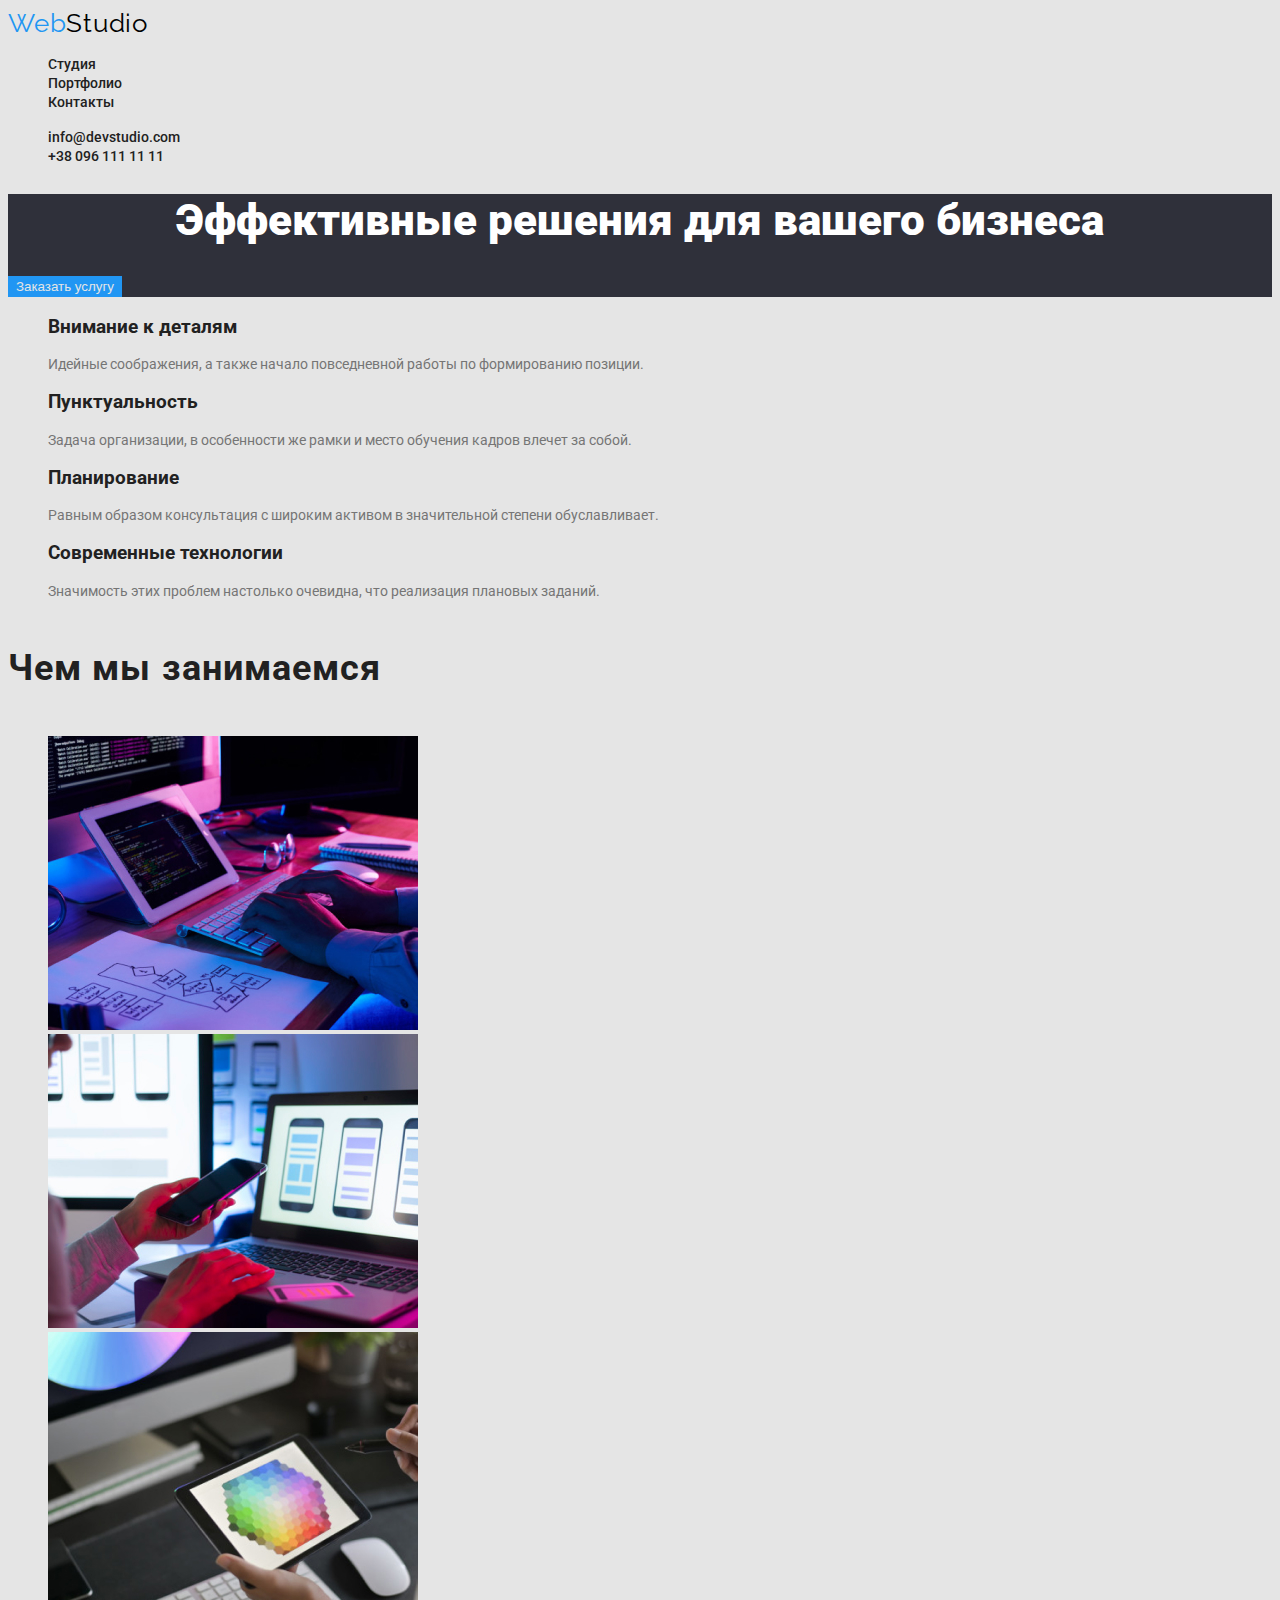
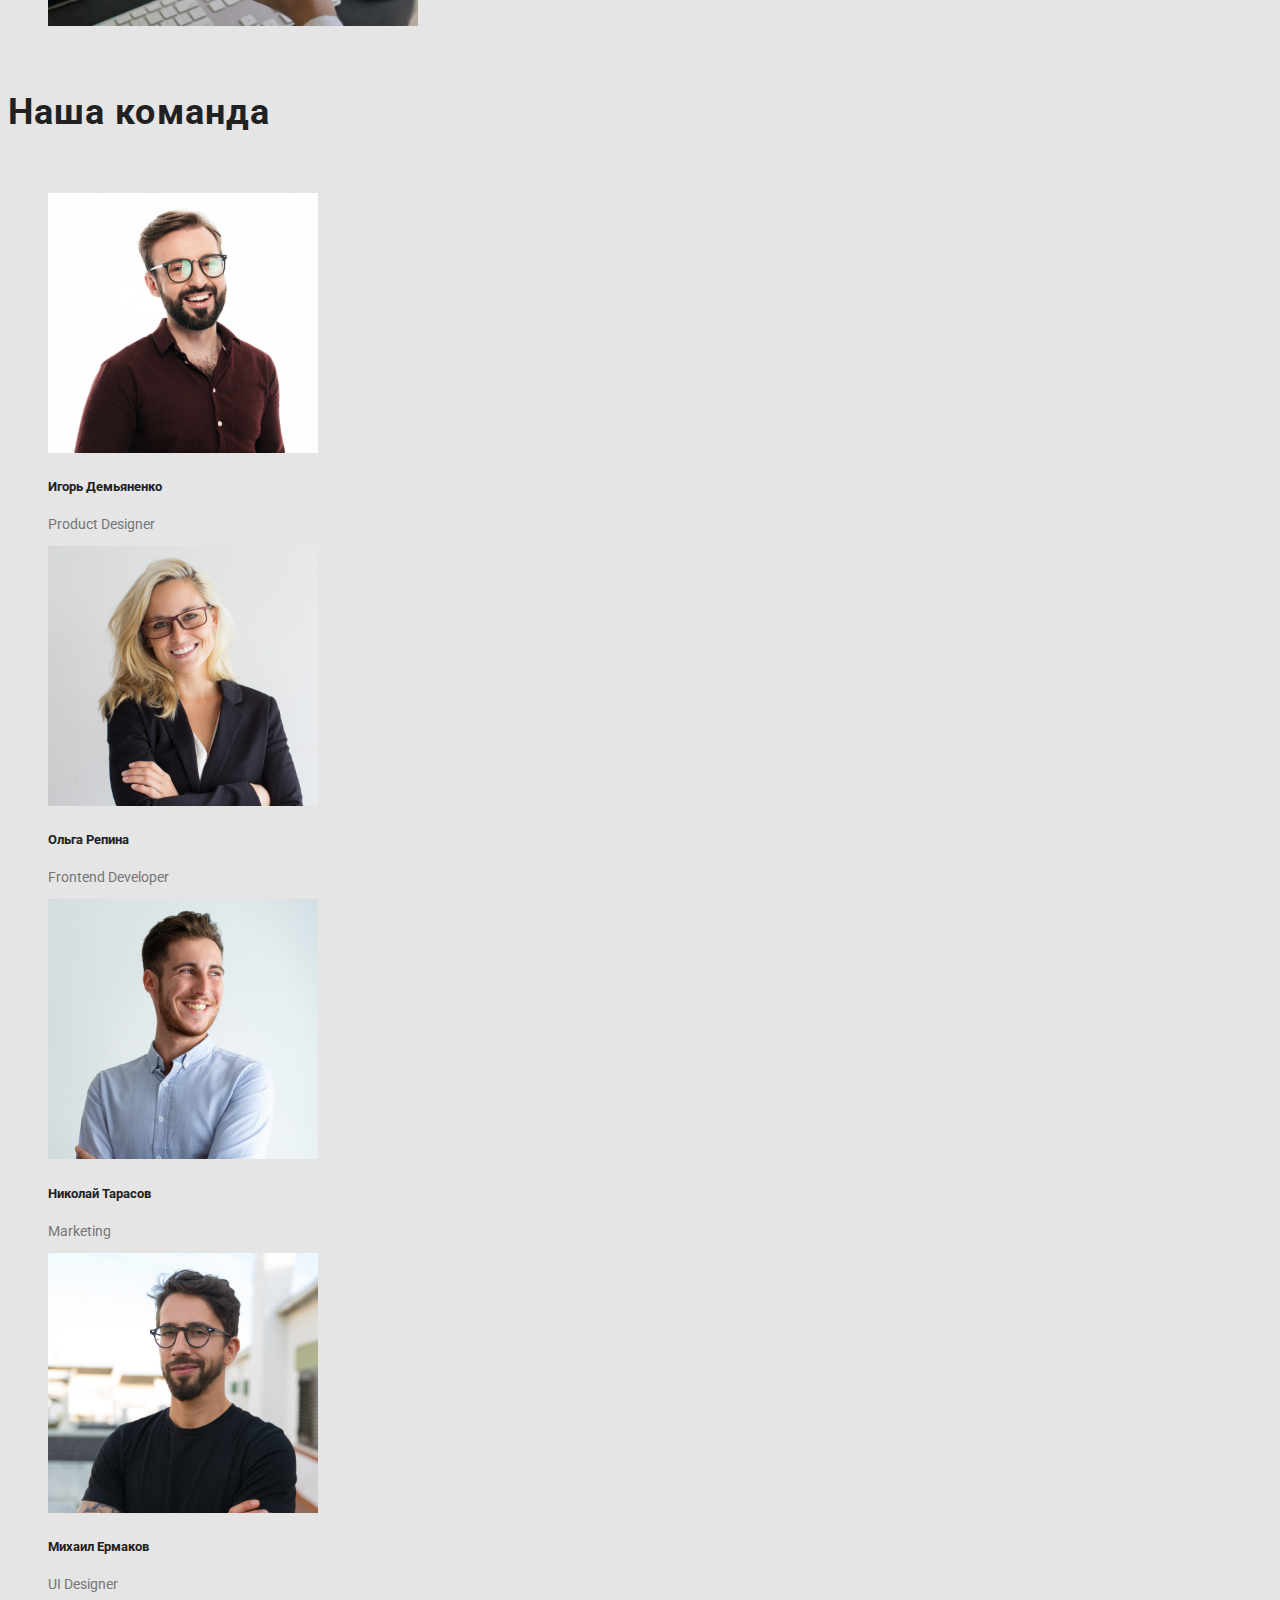
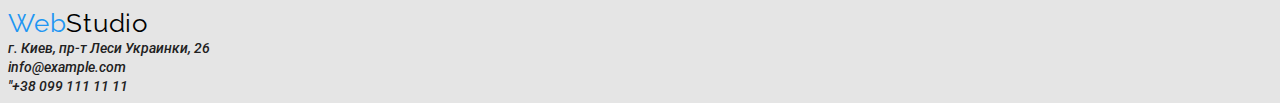
==== index.html @ 2d9d3721 "Добавляет в шапке подсвтеку при наведении" ====
<!DOCTYPE html>
<html lang="ru">
<head>
    <meta charset="UTF-8">
    <meta name="viewport" content="width=device-width, initial-scale=1.0">
    <title>Cтудия</title>
    <link href="https://fonts.googleapis.com/css2?family=Raleway:wght@700&family=Roboto:wght@400;500;700;900&display=swap" rel="stylesheet">
    <link rel="stylesheet" href="./css/common.css">
    <link rel="stylesheet" href="./css/styles.css">
</head>
<body class="page">

<!--Шапка сайта-->
<header>
    <nav>
        <a href="index.html" class="logo">Web<span class="accent">Studio</span>
        </a>

        <ul class="site-nav-list">
            <li><a href="" class="a current">Cтудия</a></li>
            <li><a href="./portfolio.html" class="a current">Портфолио </a></li>
            <li><a href="#contacts" class="a current">Контакты</a></li>
        </ul>
    </nav>
    <ul class="site-nav-list">
        <li><a href="mailto:info@devstudio.com" class="a current">info@devstudio.com</a></li>
        <li><a href="tel:+380961111111" class="a current">+38 096 111 11 11</a></li>
    </ul>
</header>
<main>
    <!--Герой-->
        <section class="hero">
            <h1 class="hero-title"><span class="hero-name">Эффективные решения для вашего бизнеса</span></h1>
            <button type="button" class="button-primary">Заказать услугу</button>
        </section>
    <section class="section">
    <!---<h2 class="section-title">О нас</h2>-->
    <ul>
        <li>
           <h3>Внимание к деталям</h3>
           <p class="paragraph">Идейные соображения, а также начало повседневной работы по формированию позиции.</p>
       </li>
       <li>
           <h3>Пунктуальность</h3>
           <p class="paragraph">Задача организации, в особенности же рамки и место обучения кадров влечет за собой.</p>
       </li>
       <li>
           <h3>Планирование</h3>
           <p class="paragraph">Равным образом консультация с широким активом в значительной степени обуславливает.</p>
       </li>
       <li>
           <h3>Современные технологии</h3>
           <p class="paragraph">Значимость этих проблем настолько очевидна, что реализация плановых заданий.</p>
       </li>
    </ul>
    </section>
    <!--Наши работы-->
    <section>
        <h4 class="section-title">Чем мы занимаемся</h4>
        <ul>
        <li><img src="images/фото1.jpg" alt="Переводим нарисованный дизайн в код" width="370"></li>
        <li><img src="images/фото2.jpg" alt="Прототипирование вашего проекта" width="370"></li>
        <li><img src="images/фото3.jpg" alt="Создадим дизайн по вашим критериям" width="370"></li>
        </ul>
    </section>
    <!--Наша команда-->
    <section class="section">
        <h5 class="section-title">Наша команда</h5>
    <ul>
            <li><img src="images/работник1.jpg" alt="фото Игоря Демьяненко" width="270">
            <h5>Игорь Демьяненко</h5>
            <p lang="en" class="paragraph">Product Designer</p>
            </li>

            <li><img src="images/работник2.jpg" alt="фото Ольги Репиной" width="270">
            <h5>Ольга Репина</h5>
            <p lang="en" class="paragraph">Frontend Developer</p>
            </li>

            <li><img src="images/работник3.jpg" alt="фото Николая Тарасова" width="270">
            <h5>Николай Тарасов</h5>
            <p lang="en" class="paragraph">Marketing</p>
            </li>

            <li><img src="images/работник4.jpg" alt="фото Михаила Ермакова" width="270">
            <h5>Михаил Ермаков</h5>
            <p lang="en" class="paragraph">UI Designer</p>
            </li>
            </ul>
        </section>
</main>

<!--Футер-->
<footer id="contacts">
    <a href="./index.html" class="logo">Web<span class="accent">Studio</a>
    <address class="site-nav-list"><a href="https://www.google.com/maps/embed?pb=!1m18!1m12!1m3!1d2541.7794508425072!2d30.536197115730527!3d50.42658067947204!2m3!1f0!2f0!3f0!3m2!1i1024!2i768!4f13.1!3m3!1m2!1s0x40d4cf0e033ecbe9%3A0x57a4dffefec77da0!2z0LHRg9C7LiDQm9C10YHQuCDQo9C60YDQsNC40L3QutC4LCAyNiwg0JrQuNC10LIsIDAyMDAw!5e0!3m2!1sru!2sua!4v1602182648974!5m2!1sru!2sua" target="blanc">г. Киев, пр-т Леси Украинки, 26</a>
    </address>
    <address class="site-nav-list"><a href="mailto:info@example.com">info@example.com</a>
    </address>
    <address class="site-nav-list"><a href="tel:+380991111111">"+38 099 111 11 11</a>
    </address>
</footer>
</body>
</html>
---- css/styles.css ----
:root{
    --primary-text-color:#757575;
    --title-text-color:#212121;
    --accent-color:#2196F3;
    --primary-background-color:#E5E5E5;
}


.page{
background-color: #E5E5E5;
color: var(--primary-text-color);
font-family: -apple-system, BlinkMacSystemFont, 'Segoe UI', Roboto, Oxygen, Ubuntu, Cantarell, 'Open Sans', 'Helvetica Neue', sans-serif;
}

.h1,h2,h3,h4,h5,h6{
    font-family: -apple-system, BlinkMacSystemFont, 'Segoe UI', Roboto, Oxygen, Ubuntu, Cantarell, 'Open Sans', 'Helvetica Neue', sans-serif;
    color: #212121;
}

.logo{
    color: var(--accent-color) ;
    font-family: Raleway, -apple-system, BlinkMacSystemFont, 'Segoe UI', Roboto, Oxygen, Ubuntu, Cantarell, 'Open Sans', 'Helvetica Neue', sans-serif;
    font-size: 26px;
    line-height: 1,19px;
    letter-spacing: 0.03em;
    text-decoration: none;
    
}
.logo:hover{???}

.accent{
color: black;
}
ul{
    list-style: none ;
}
/* .list{list-style: none ;} для отдельных элементов*/


/*.site-nav*/
.site-nav-list a{
    color: var(--title-text-color);
    font-family: inherit;
    font-weight: 500;
    font-size: 14px;
    line-height: 1,14px;
    text-decoration: none;
}
.site-nav-list .a:hover, 
.site-nav-list .a:focus{
    color: var(--accent-color);
}

.site-nav-list .a .current{
    color:var(--accent-color);
}

.section-title{
    color:var(--title-text-color);
    font-weight: 700;
    font-size: 36px;
    line-height: 1,7px;
    letter-spacing: 0.03em;
}

.section-paragraph{
color:var(--title-text-color);
font-weight: 700;
font-size: 18px;
line-height: 2px;
letter-spacing: 0.06em;
}

.paragraph{
font-weight: 400;
font-size: 14px;
line-height: 1,7px;
}

.hero {
background-color: #2F303A;
}

.hero-name{
    color: #FFFFFF;
    ;
}

.hero-title{
    color:var(--title-text-color);
    font-style: 400;
    font-weight: 900;
    font-size: 44px;
    line-height: 1,36px;
    text-align: center;
}
 
/*buttun*/
.button{
    color: var(--accent-color);
    font-family: inherit;
    background-color: #E5E5E5;
    font-size: 16px;
    line-height: 1,8px;
    font-weight: 700;
    text-decoration: none;
    padding: 12px 24px;
    display: inline-block;
    border: 1px solid black;
}

.button-primary {
    background-color: var(--accent-color);
    color: #E5E5E5;
    border-color: transparent;
}

.button-secondary{
    background-color: #F5F4FA;
    color: #212121;
    border-color: transparent;
}


/*шрифты страница портфолио и студия
шапка веб студия - Raleway
шапка и основное - Roboto
футер- Roboto
*/
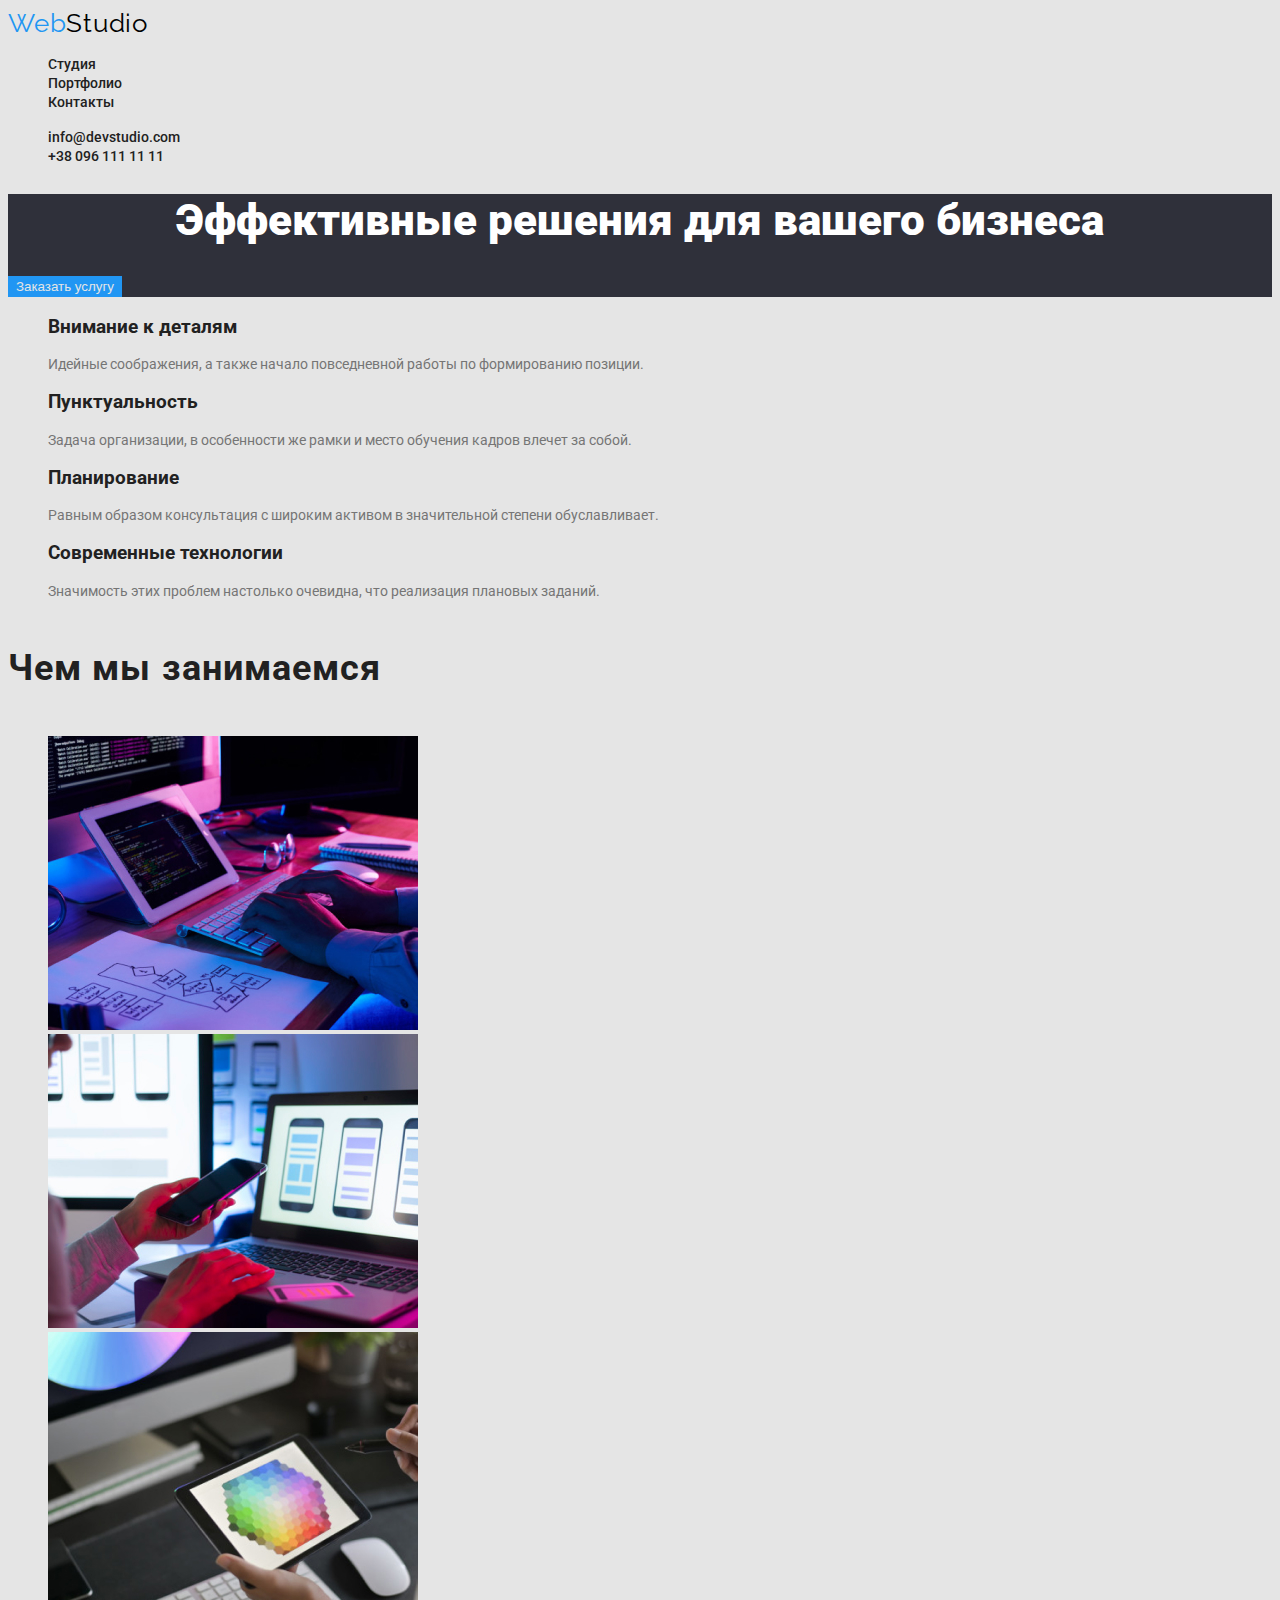
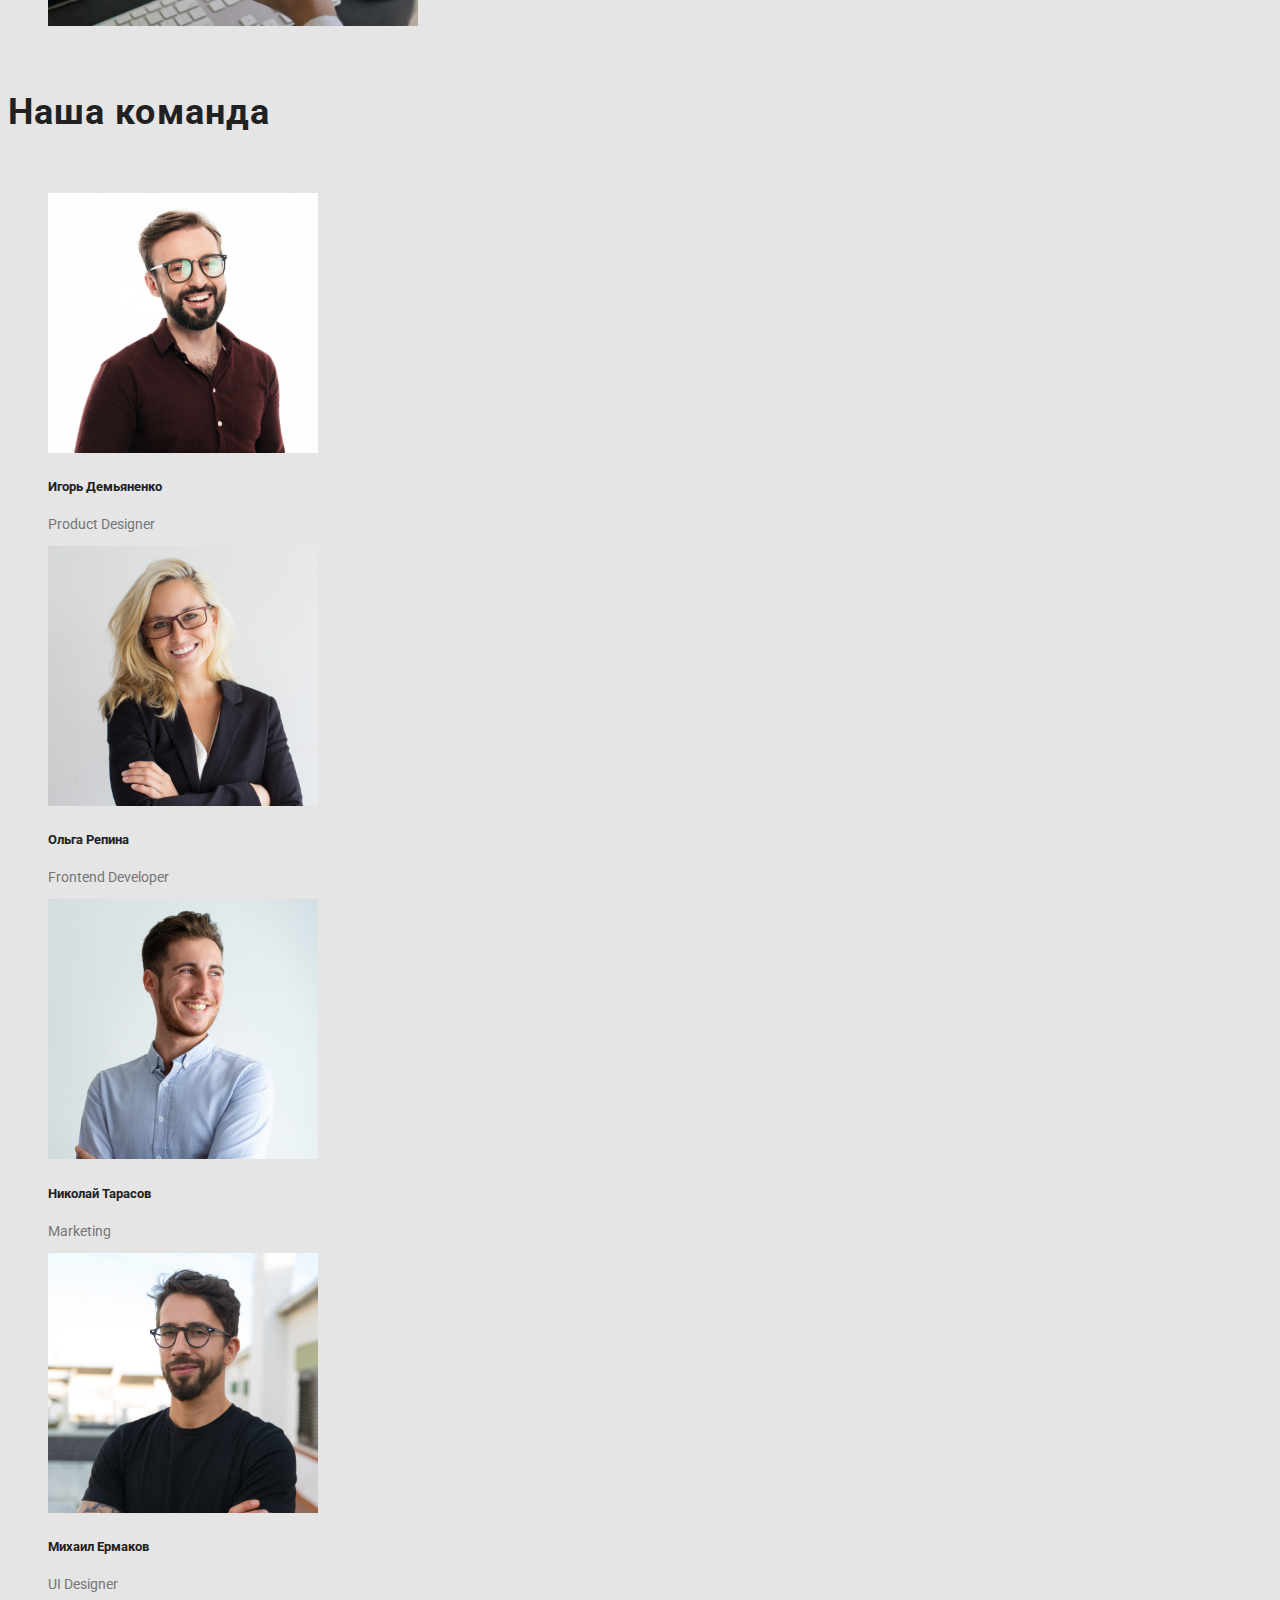
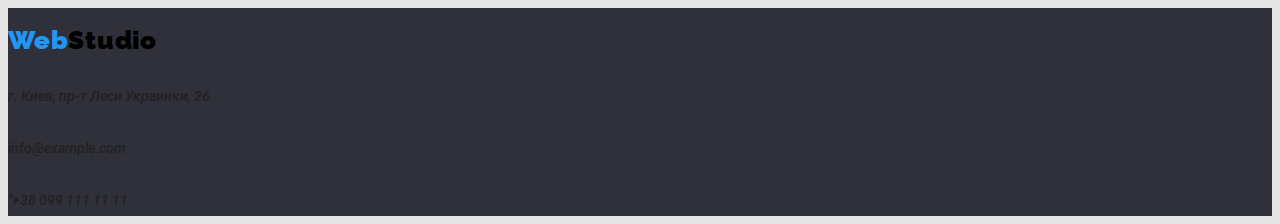
==== commit 1a4dc6ac: "Добавляет изменение имени для фото портфолио" ====
--- a/index.html
+++ b/index.html
@@ -91,6 +91,7 @@
 </main>
 
 <!--Футер-->
+<div class="footer-background">
 <footer id="contacts">
     <a href="./index.html" class="logo">Web<span class="accent">Studio</a>
     <address class="site-nav-list"><a href="https://www.google.com/maps/embed?pb=!1m18!1m12!1m3!1d2541.7794508425072!2d30.536197115730527!3d50.42658067947204!2m3!1f0!2f0!3f0!3m2!1i1024!2i768!4f13.1!3m3!1m2!1s0x40d4cf0e033ecbe9%3A0x57a4dffefec77da0!2z0LHRg9C7LiDQm9C10YHQuCDQo9C60YDQsNC40L3QutC4LCAyNiwg0JrQuNC10LIsIDAyMDAw!5e0!3m2!1sru!2sua!4v1602182648974!5m2!1sru!2sua" target="blanc">г. Киев, пр-т Леси Украинки, 26</a>
@@ -100,5 +101,6 @@
     <address class="site-nav-list"><a href="tel:+380991111111">"+38 099 111 11 11</a>
     </address>
 </footer>
+</div>
 </body>
 </html>--- a/css/styles.css
+++ b/css/styles.css
@@ -121,6 +121,15 @@
     border-color: transparent;
 }
 
+.footer-background {
+    background-color: #2F303A;
+    font-style: 400;
+    font-weight: 900;
+    font-size: 44px;
+    line-height: 1,36px;
+    text-align: left;
+}
+
 
 /*шрифты страница портфолио и студия
 шапка веб студия - Raleway
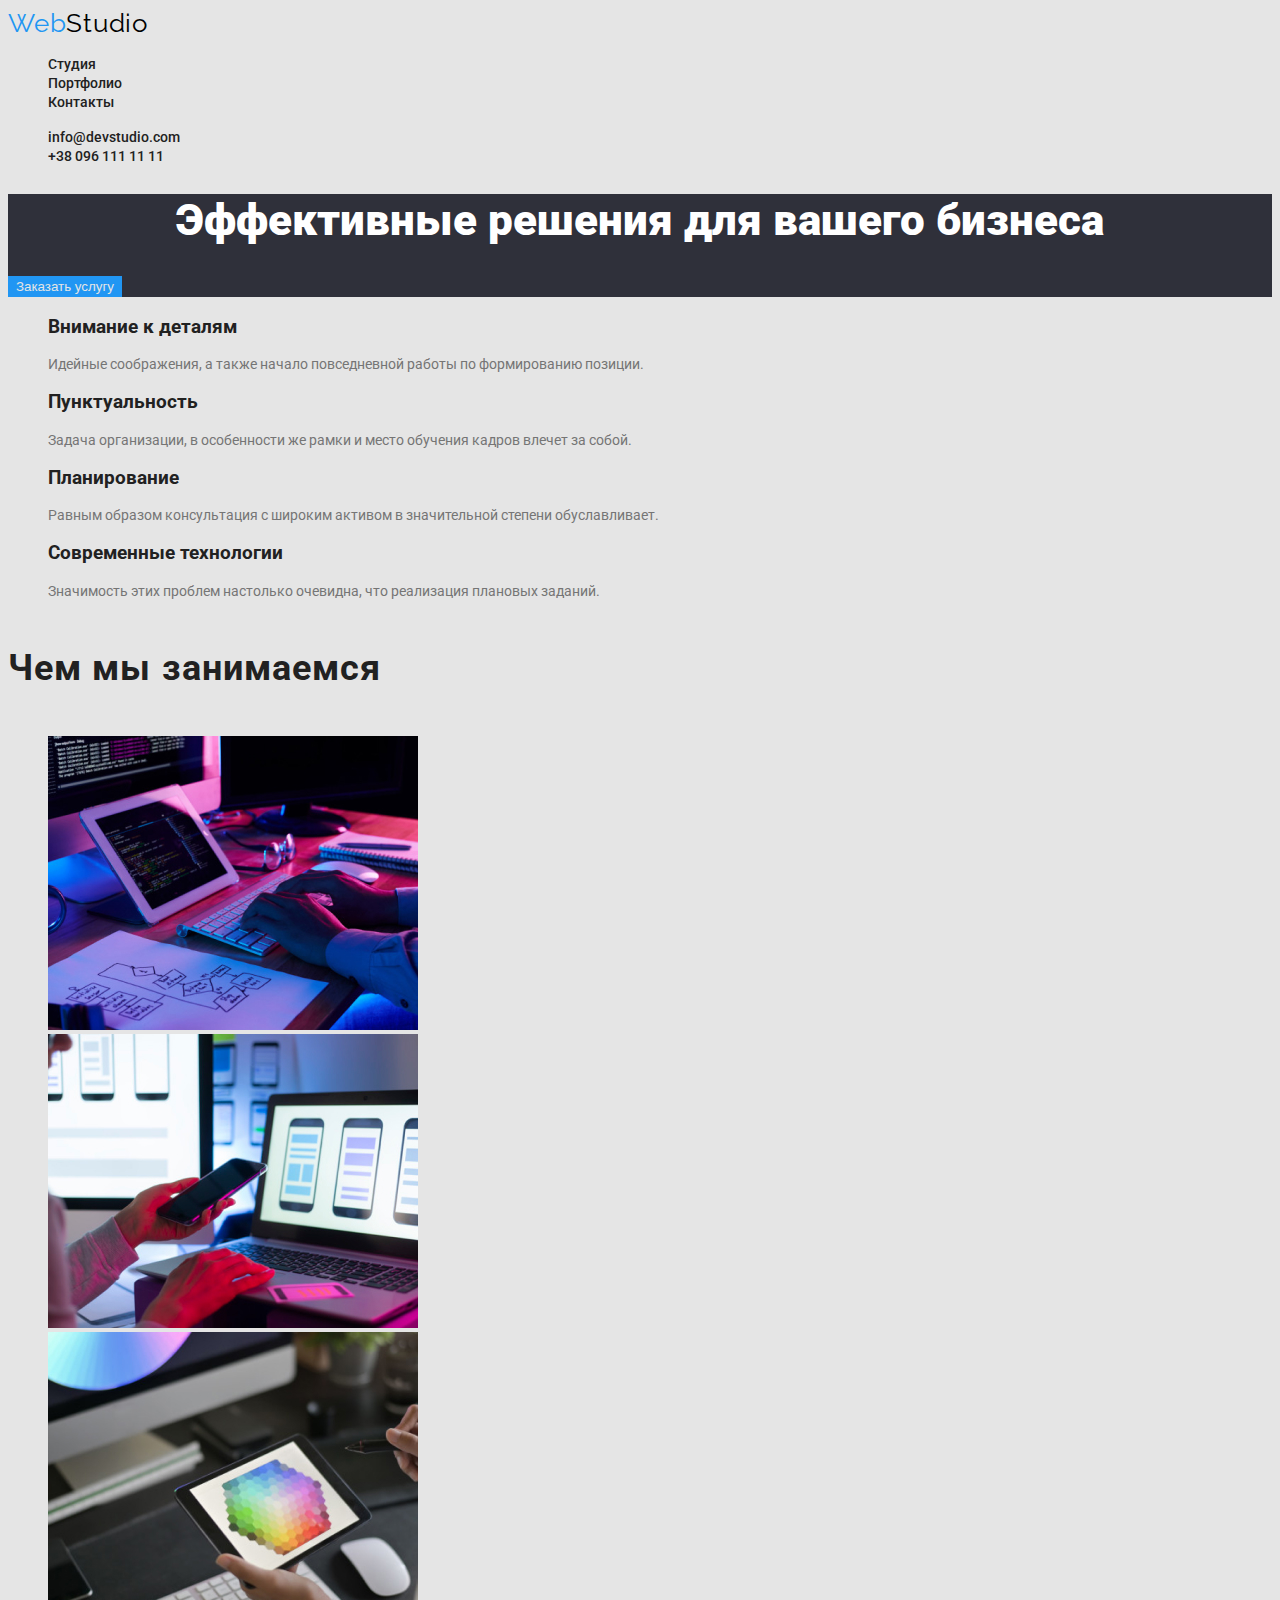
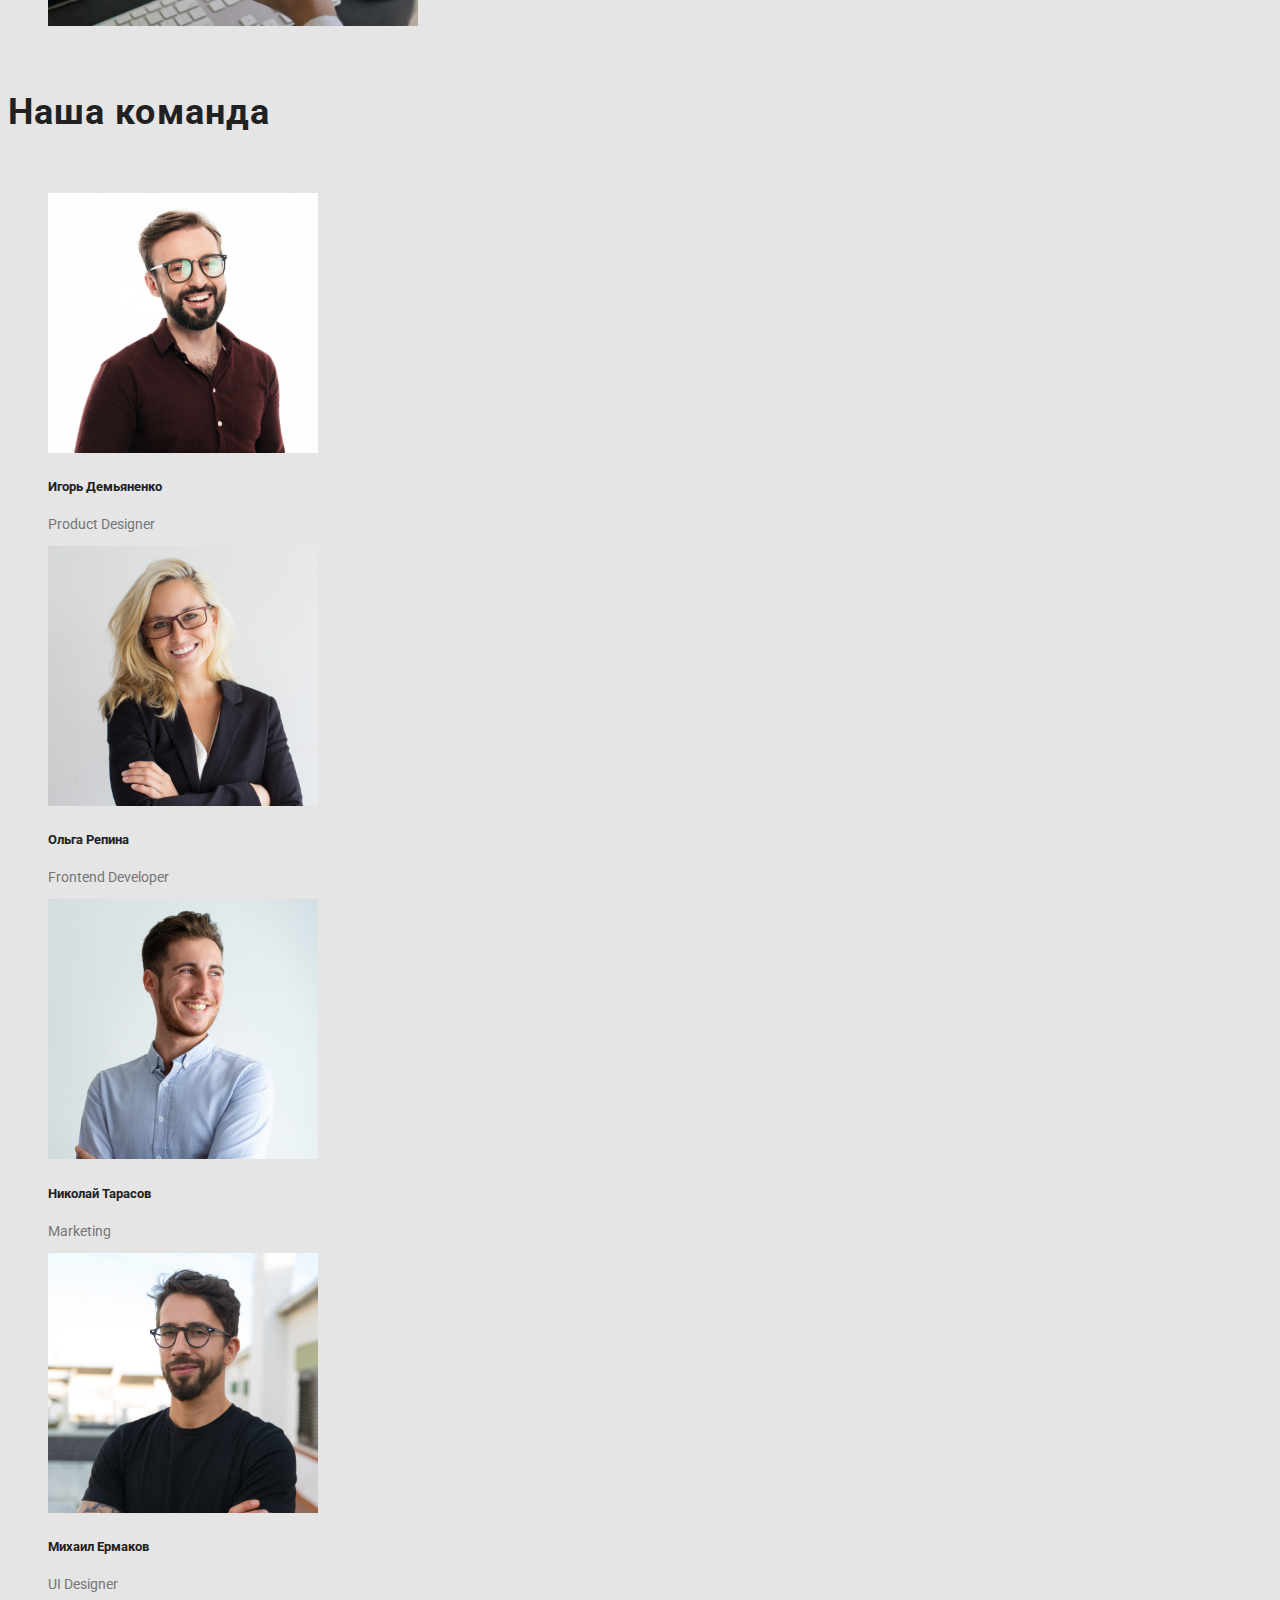
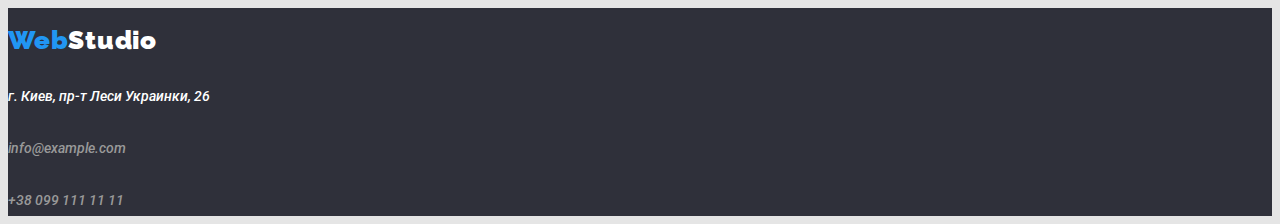
==== commit 42e56ed1: "Добавляет правки в футер (цвет текста)" ====
--- a/index.html
+++ b/index.html
@@ -93,12 +93,12 @@
 <!--Футер-->
 <div class="footer-background">
 <footer id="contacts">
-    <a href="./index.html" class="logo">Web<span class="accent">Studio</a>
-    <address class="site-nav-list"><a href="https://www.google.com/maps/embed?pb=!1m18!1m12!1m3!1d2541.7794508425072!2d30.536197115730527!3d50.42658067947204!2m3!1f0!2f0!3f0!3m2!1i1024!2i768!4f13.1!3m3!1m2!1s0x40d4cf0e033ecbe9%3A0x57a4dffefec77da0!2z0LHRg9C7LiDQm9C10YHQuCDQo9C60YDQsNC40L3QutC4LCAyNiwg0JrQuNC10LIsIDAyMDAw!5e0!3m2!1sru!2sua!4v1602182648974!5m2!1sru!2sua" target="blanc">г. Киев, пр-т Леси Украинки, 26</a>
+    <a href="./index.html" class="logo"class="accent">Web<span class="logo-footer">Studio</span></a>
+    <address class="site-nav-list"><a href="https://www.google.com/maps/embed?pb=!1m18!1m12!1m3!1d2541.7794508425072!2d30.536197115730527!3d50.42658067947204!2m3!1f0!2f0!3f0!3m2!1i1024!2i768!4f13.1!3m3!1m2!1s0x40d4cf0e033ecbe9%3A0x57a4dffefec77da0!2z0LHRg9C7LiDQm9C10YHQuCDQo9C60YDQsNC40L3QutC4LCAyNiwg0JrQuNC10LIsIDAyMDAw!5e0!3m2!1sru!2sua!4v1602182648974!5m2!1sru!2sua" target="blanc"><span class="footer-text-color">г. Киев, пр-т Леси Украинки, 26 </span></a>
+    </address></span>
+    <address class="site-nav-list"><a href="mailto:info@example.com"><span class="footer-text-color-address">info@example.com </span></a>
     </address>
-    <address class="site-nav-list"><a href="mailto:info@example.com">info@example.com</a>
-    </address>
-    <address class="site-nav-list"><a href="tel:+380991111111">"+38 099 111 11 11</a>
+    <address class="site-nav-list"><a href="tel:+380991111111"><span class="footer-text-color-address">+38 099 111 11 11 </span></a>
     </address>
 </footer>
 </div>
--- a/css/styles.css
+++ b/css/styles.css
@@ -26,6 +26,11 @@
     text-decoration: none;
     
 }
+
+.logo-footer {
+    color: white;
+}
+
 .logo:hover{???}
 
 .accent{
@@ -123,11 +128,19 @@
 
 .footer-background {
     background-color: #2F303A;
-    font-style: 400;
+    font-style: 400 normal;
     font-weight: 900;
     font-size: 44px;
     line-height: 1,36px;
     text-align: left;
+}
+
+.footer-text-color{
+    color: #FFFFFF;
+}
+
+.footer-text-color-address{
+   color:hsla(0, 0%, 60%, 1)
 }
 
 
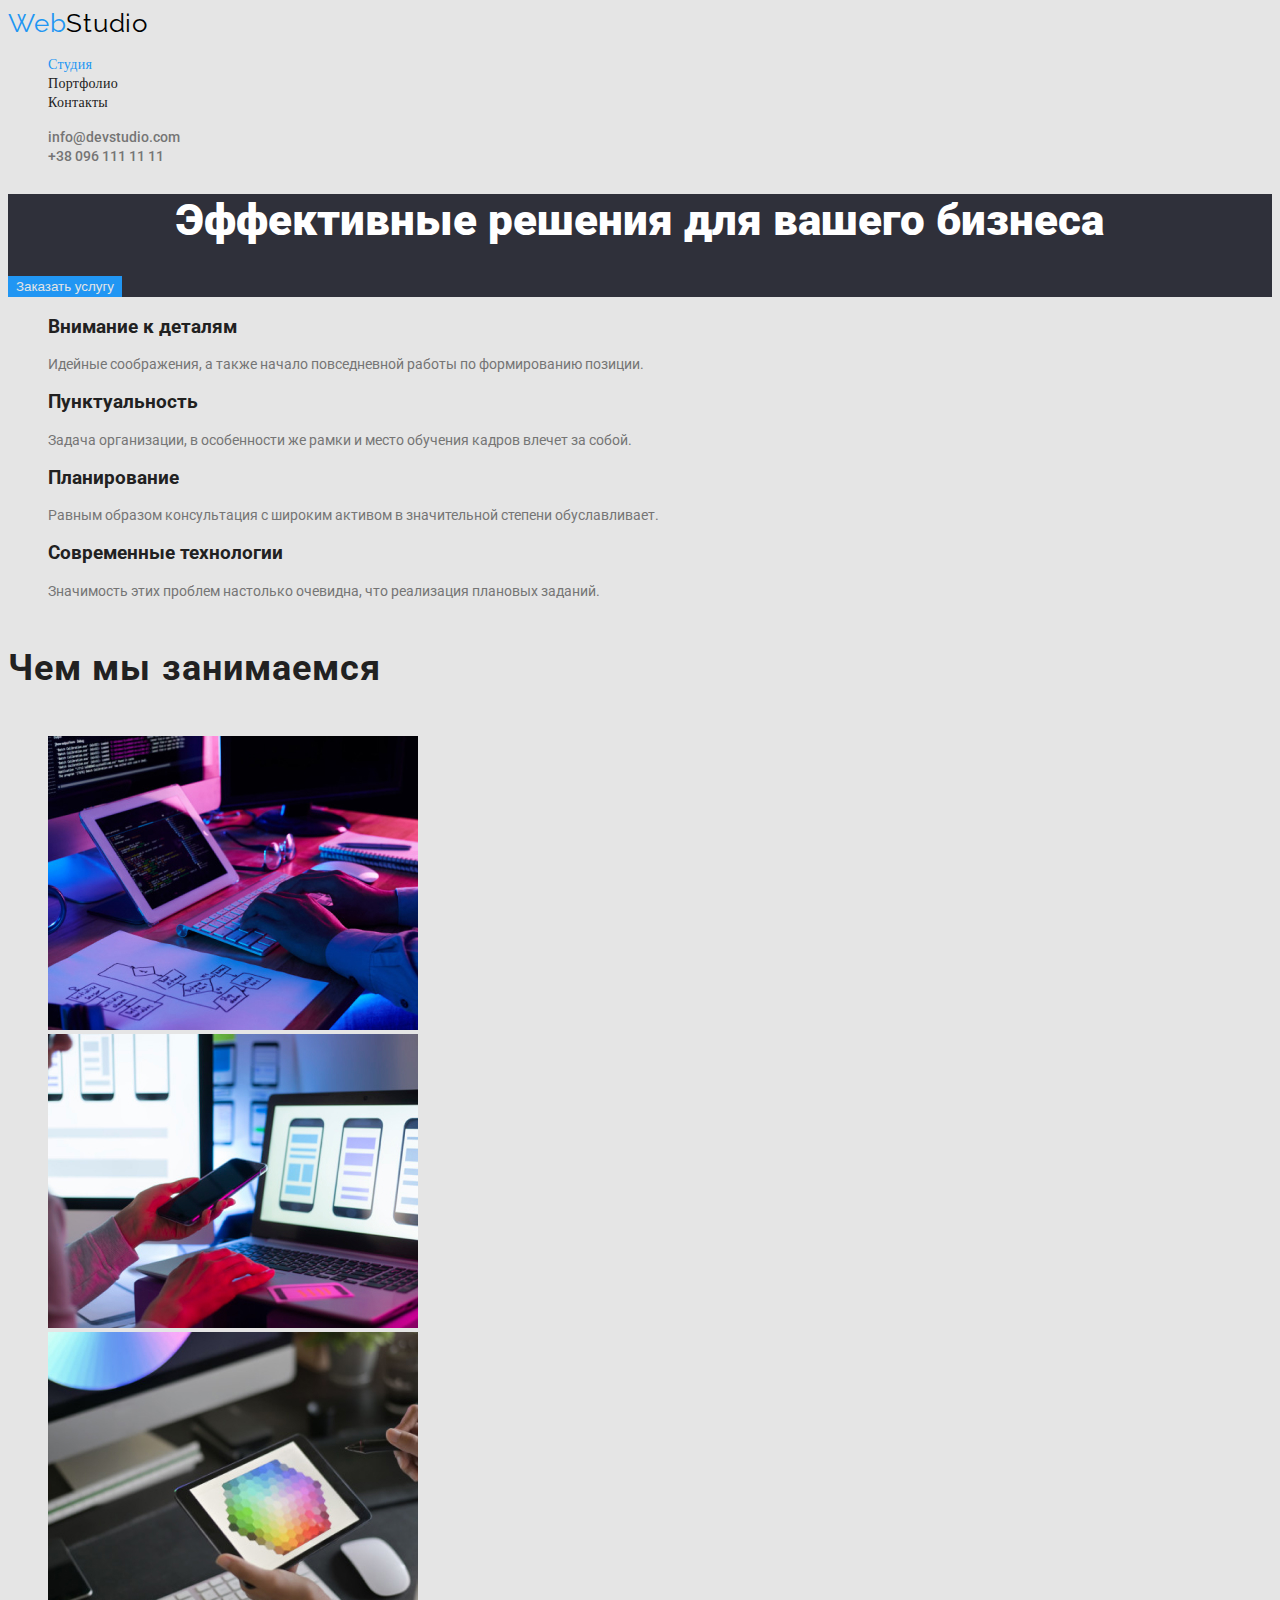
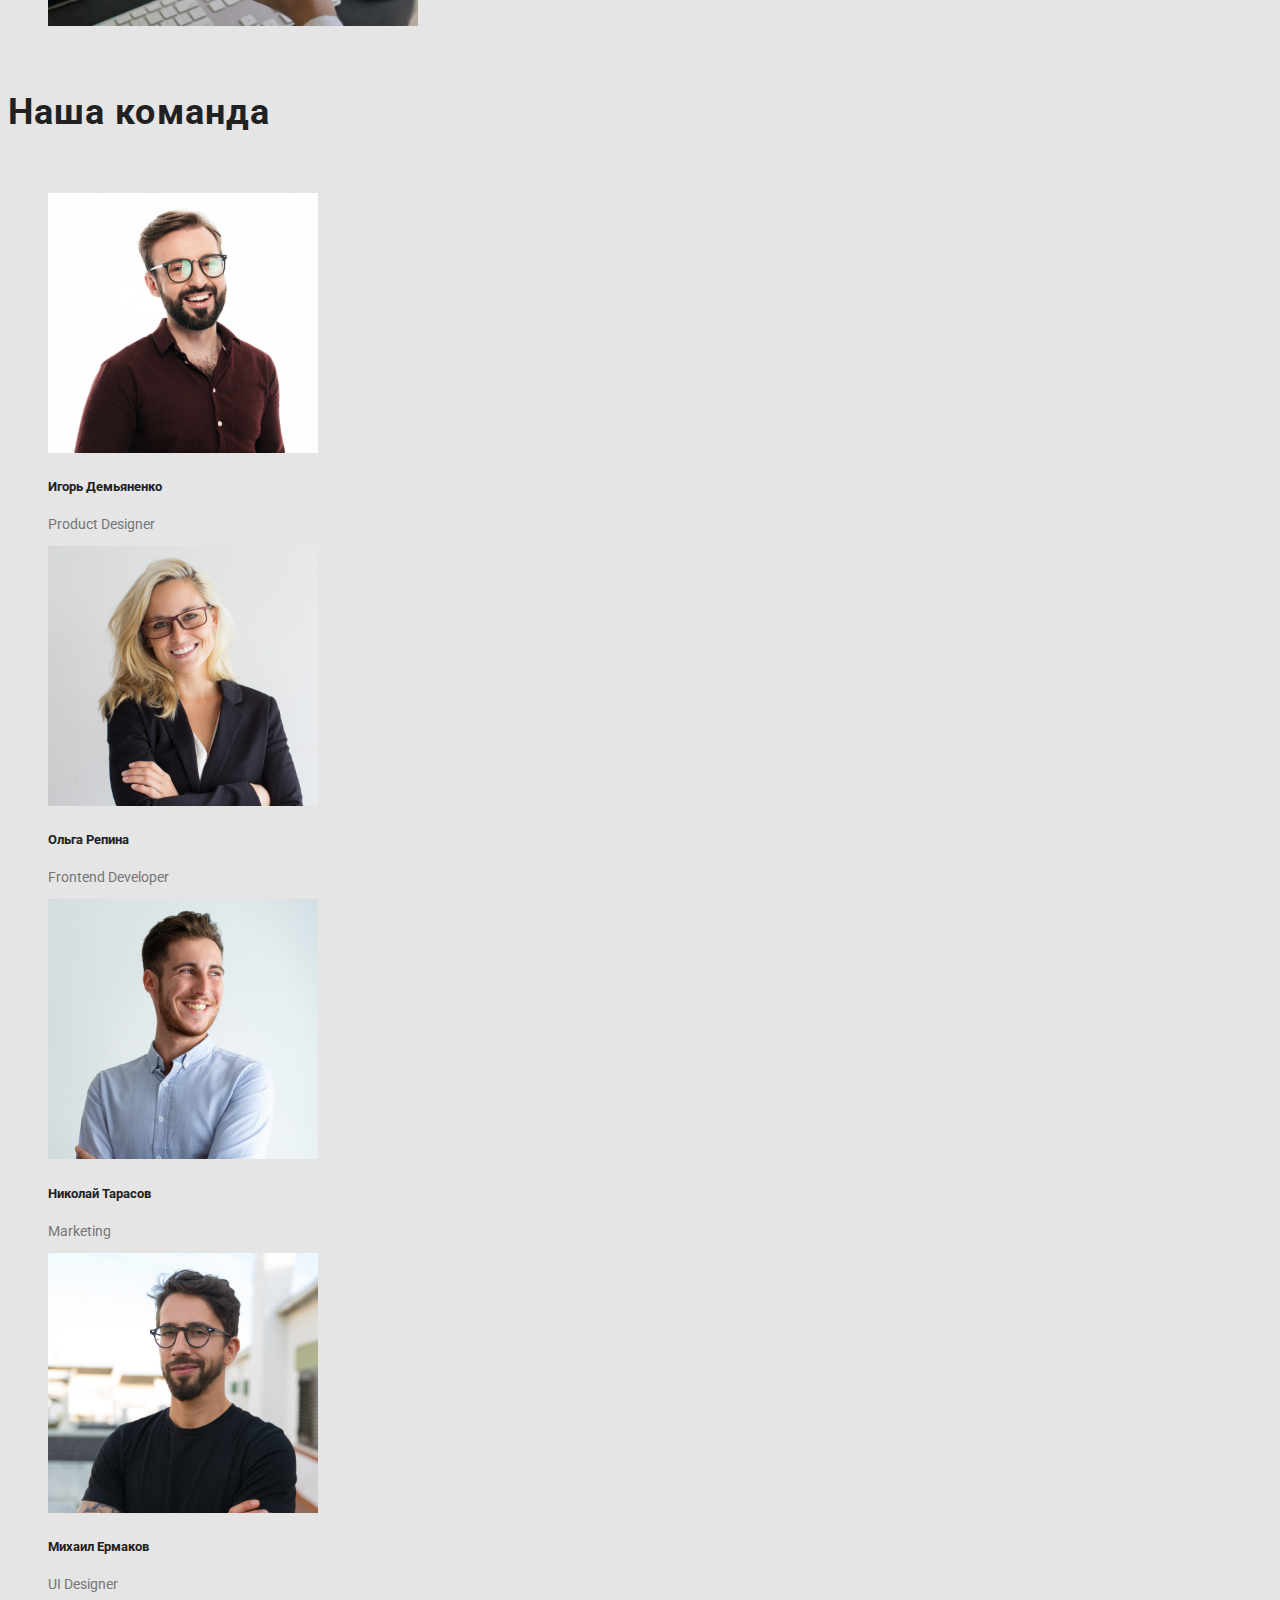
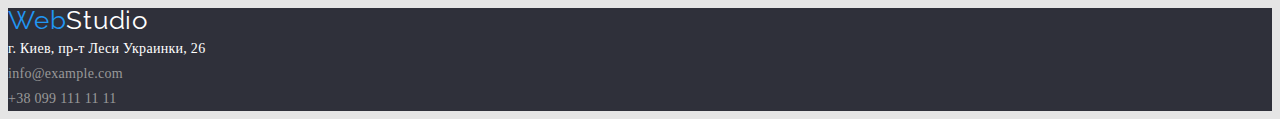
==== commit a169fed5: "Добавляет правки ментора (футер,шрифт,папки)" ====
--- a/index.html
+++ b/index.html
@@ -17,14 +17,14 @@
         </a>
 
         <ul class="site-nav-list">
-            <li><a href="" class="a current">Cтудия</a></li>
+            <li><a href="" class="a current"><span class="color-page">Cтудия</span></a></li>
             <li><a href="./portfolio.html" class="a current">Портфолио </a></li>
             <li><a href="#contacts" class="a current">Контакты</a></li>
         </ul>
     </nav>
-    <ul class="site-nav-list">
-        <li><a href="mailto:info@devstudio.com" class="a current">info@devstudio.com</a></li>
-        <li><a href="tel:+380961111111" class="a current">+38 096 111 11 11</a></li>
+    <ul class="site-nav-list-address">
+        <li><a href="mailto:info@devstudio.com" class="a current"><span class="color-address">info@devstudio.com</span></a></li>
+        <li><a href="tel:+380961111111" class="a current"><span class="color-address">+38 096 111 11 11</span></a></li>
     </ul>
 </header>
 <main>
--- a/css/styles.css
+++ b/css/styles.css
@@ -29,9 +29,10 @@
 
 .logo-footer {
     color: white;
+    
 }
 
-.logo:hover{???}
+/*.logo:hover{???}*/
 
 .accent{
 color: black;
@@ -45,11 +46,13 @@
 /*.site-nav*/
 .site-nav-list a{
     color: var(--title-text-color);
-    font-family: inherit;
+    font-family: Robot;
+    font-style: normal;
     font-weight: 500;
     font-size: 14px;
     line-height: 1,14px;
     text-decoration: none;
+    letter-spacing: 0.02em;
 }
 .site-nav-list .a:hover, 
 .site-nav-list .a:focus{
@@ -58,6 +61,29 @@
 
 .site-nav-list .a .current{
     color:var(--accent-color);
+
+}
+
+.site-nav-list-address a{
+    color: #757575;
+    font-family: inherit;
+    font-weight: 500;
+    font-size: 14px;
+    line-height: 1,14px;
+    text-decoration: none;
+}
+
+.site-nav-list-address .a:hover, 
+.site-nav-list-address .a:focus{
+    color: var(--accent-color);
+}
+
+.site-nav-list-address .a .current{
+    color:var(--accent-color);
+}
+
+.color-page{
+    color: #2196F3;
 }
 
 .section-title{
@@ -124,15 +150,34 @@
     background-color: #F5F4FA;
     color: #212121;
     border-color: transparent;
+    font-family: Roboto;
+    font-size: 16px;
+    font-style: normal;
+    font-weight: 500;
+    line-height: 26px;
+    letter-spacing: 0.03em;
+    text-align: center;
 }
+
+.link:hover,
+.link:focus {
+    background-color: var(--accent-color);
+}
+
+
 
 .footer-background {
     background-color: #2F303A;
-    font-style: 400 normal;
-    font-weight: 900;
-    font-size: 44px;
-    line-height: 1,36px;
-    text-align: left;
+    font-style: normal;
+    font-weight: normal;
+    font-size: 14px;
+    line-height: 24px;
+    /*text-align: left;*/
+    font-family: Roboto;
+    letter-spacing: 0.02em;
+
+   
+    
 }
 
 .footer-text-color{
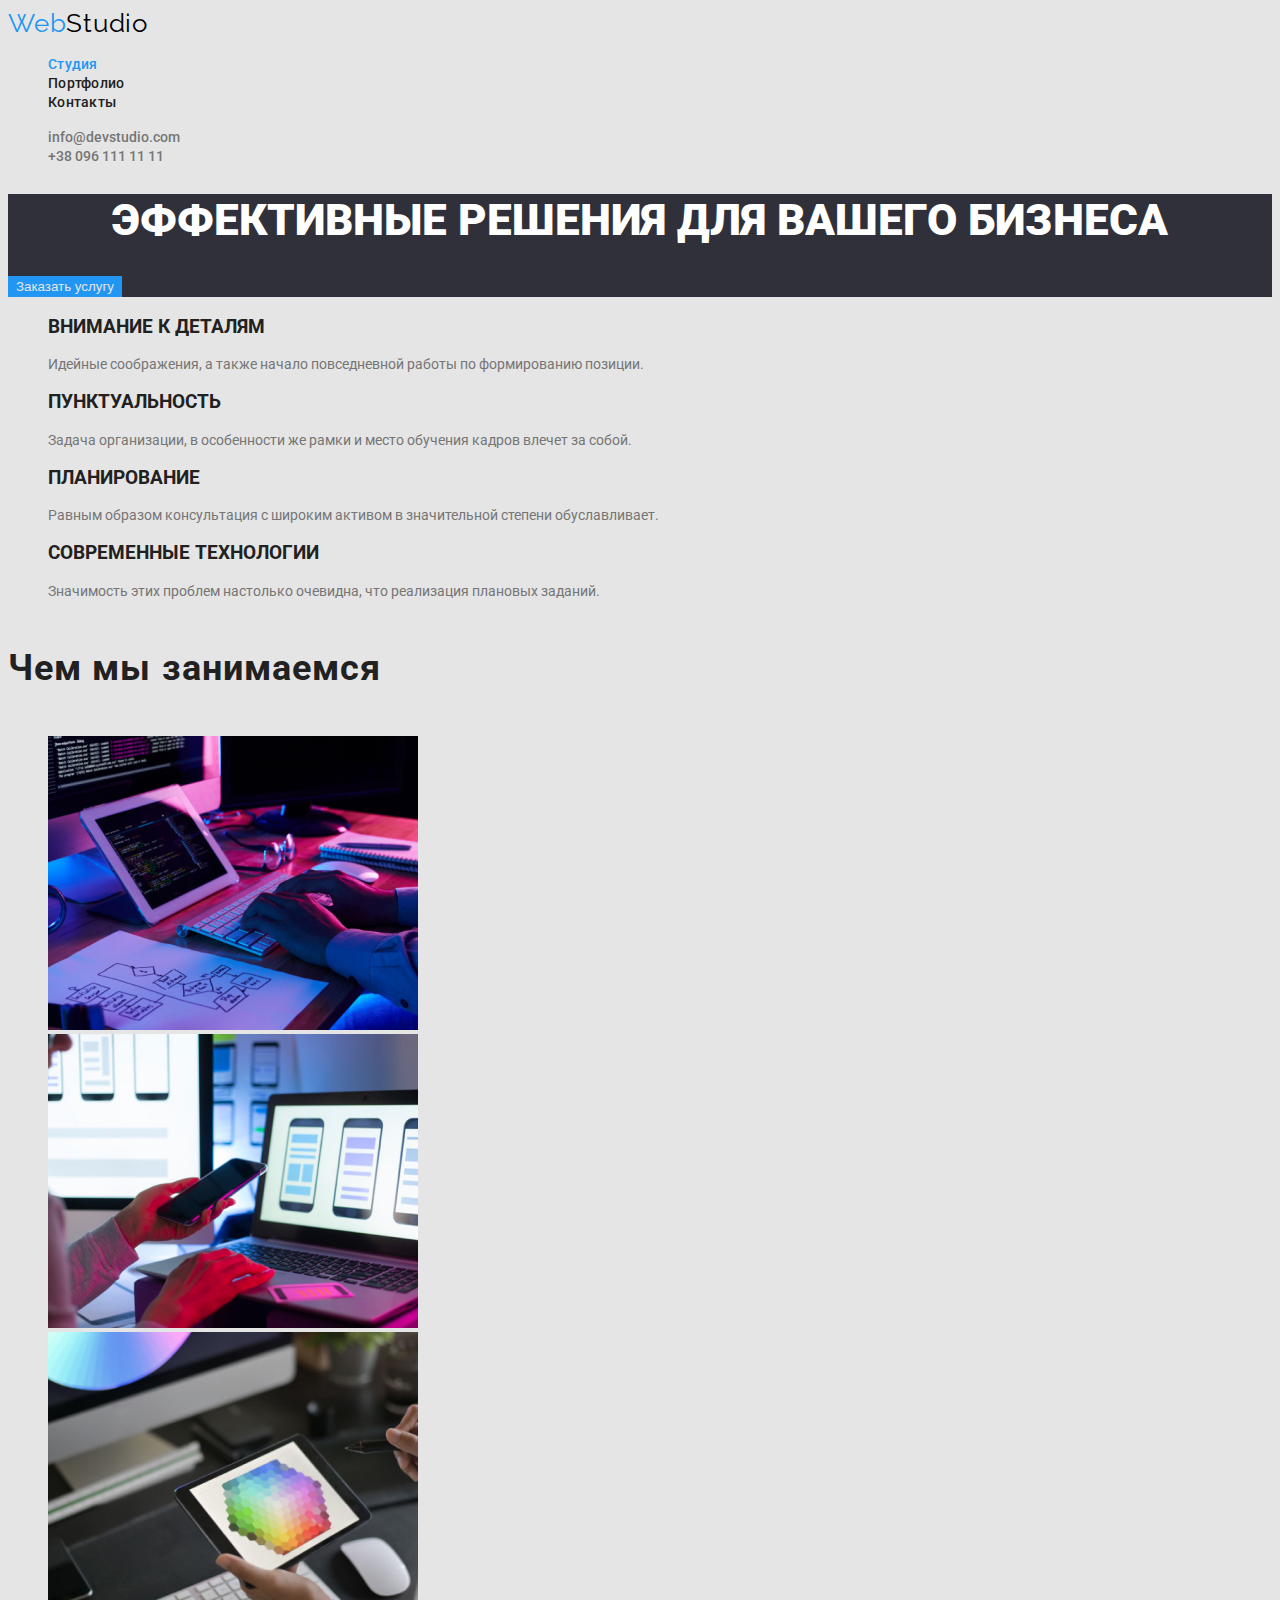
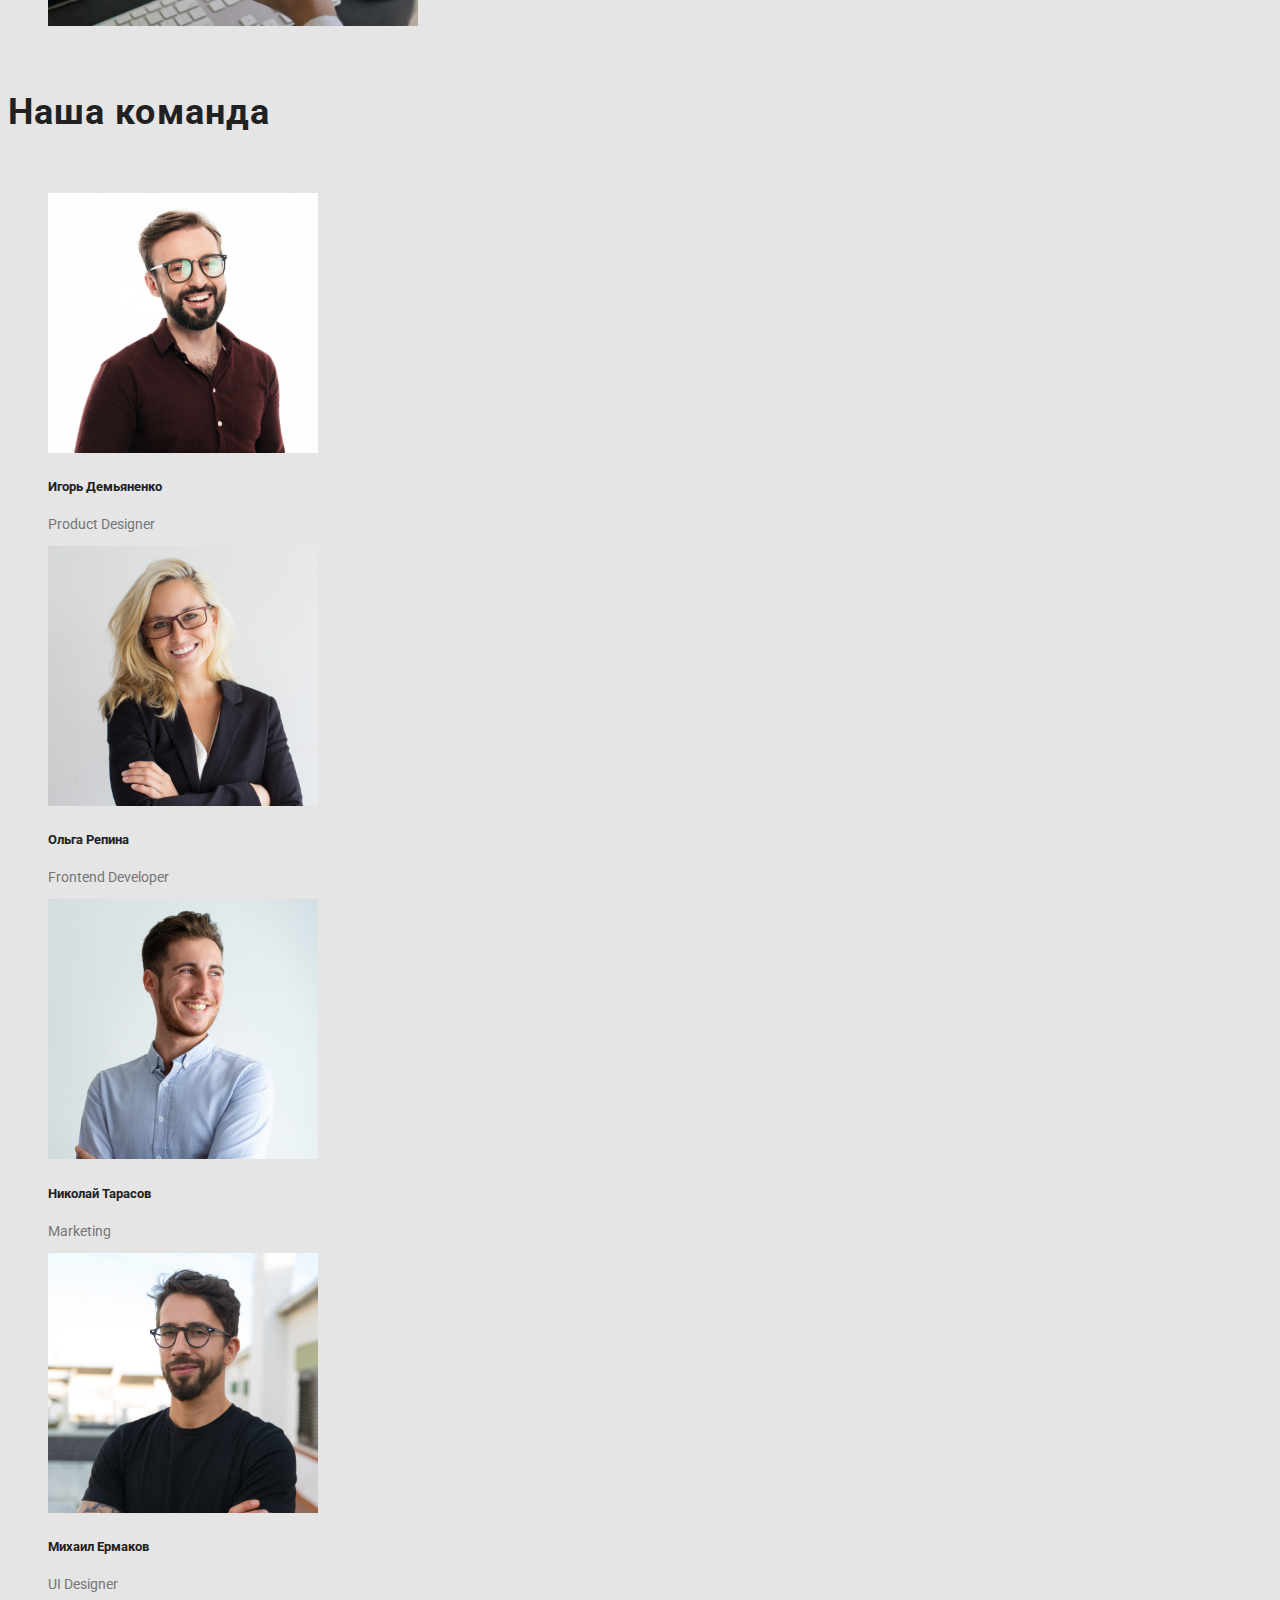
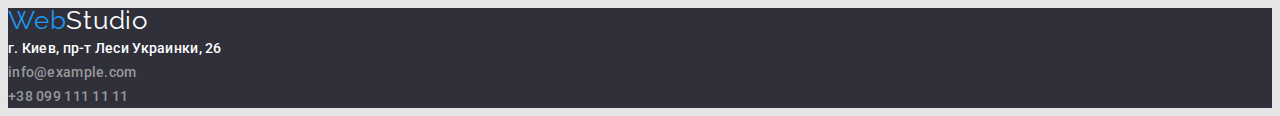
==== commit 76b44e83: "Добавляет очередные правки шрифта и стилизацию кнопок (сброс дефолтных настроек)" ====
--- a/index.html
+++ b/index.html
@@ -30,26 +30,26 @@
 <main>
     <!--Герой-->
         <section class="hero">
-            <h1 class="hero-title"><span class="hero-name">Эффективные решения для вашего бизнеса</span></h1>
+            <h1 class="hero-title"><span class="hero-name">ЭФФЕКТИВНЫЕ РЕШЕНИЯ ДЛЯ ВАШЕГО БИЗНЕСА</span></h1>
             <button type="button" class="button-primary">Заказать услугу</button>
         </section>
     <section class="section">
     <!---<h2 class="section-title">О нас</h2>-->
     <ul>
         <li>
-           <h3>Внимание к деталям</h3>
+           <h3>ВНИМАНИЕ К ДЕТАЛЯМ</h3>
            <p class="paragraph">Идейные соображения, а также начало повседневной работы по формированию позиции.</p>
        </li>
        <li>
-           <h3>Пунктуальность</h3>
+           <h3>ПУНКТУАЛЬНОСТЬ</h3>
            <p class="paragraph">Задача организации, в особенности же рамки и место обучения кадров влечет за собой.</p>
        </li>
        <li>
-           <h3>Планирование</h3>
+           <h3>ПЛАНИРОВАНИЕ</h3>
            <p class="paragraph">Равным образом консультация с широким активом в значительной степени обуславливает.</p>
        </li>
        <li>
-           <h3>Современные технологии</h3>
+           <h3>СОВРЕМЕННЫЕ ТЕХНОЛОГИИ</h3>
            <p class="paragraph">Значимость этих проблем настолько очевидна, что реализация плановых заданий.</p>
        </li>
     </ul>
--- a/css/styles.css
+++ b/css/styles.css
@@ -9,11 +9,11 @@
 .page{
 background-color: #E5E5E5;
 color: var(--primary-text-color);
-font-family: -apple-system, BlinkMacSystemFont, 'Segoe UI', Roboto, Oxygen, Ubuntu, Cantarell, 'Open Sans', 'Helvetica Neue', sans-serif;
+font-family: Roboto, sans-serif;
 }
 
 .h1,h2,h3,h4,h5,h6{
-    font-family: -apple-system, BlinkMacSystemFont, 'Segoe UI', Roboto, Oxygen, Ubuntu, Cantarell, 'Open Sans', 'Helvetica Neue', sans-serif;
+    font-family: Roboto, sans-serif;
     color: #212121;
 }
 
@@ -46,7 +46,7 @@
 /*.site-nav*/
 .site-nav-list a{
     color: var(--title-text-color);
-    font-family: Robot;
+    font-family: Roboto, sans-serif;
     font-style: normal;
     font-weight: 500;
     font-size: 14px;
@@ -146,7 +146,7 @@
     border-color: transparent;
 }
 
-.button-secondary{
+/*.button-secondary{
     background-color: #F5F4FA;
     color: #212121;
     border-color: transparent;
@@ -157,14 +157,49 @@
     line-height: 26px;
     letter-spacing: 0.03em;
     text-align: center;
-}
+}*/
 
 .link:hover,
 .link:focus {
     background-color: var(--accent-color);
 }
-
-
+/*.button-secondary .a .current{
+    color:white;
+}*/
+
+.btn {
+webkit-appearance: none;
+moz-appearance: none;
+appearance: none;
+border: 0;
+border-radius: 0;
+background: #ccc;
+border-radius: 4px;
+background: #F5F4FA;
+color: #212121;
+padding: 8px 16px;
+font-size: 16px;
+font-family: Roboto, sans-serif;
+font-weight: 500;
+  }
+
+.btn:hover,
+.btn:focus {
+ /* border-color: currentColor;*/
+  background-color: var(--accent-color);
+  color: #ffffff;
+ border-color: transparent;
+  font-style: normal;
+  line-height: 26px;
+  letter-spacing: 0.03em;
+  text-align: center;
+  text-decoration-color: #FFFFFF;
+}
+
+/*.btn:active{
+    transform: translateY(1px);
+    filter: saturate(150%);
+}*/
 
 .footer-background {
     background-color: #2F303A;
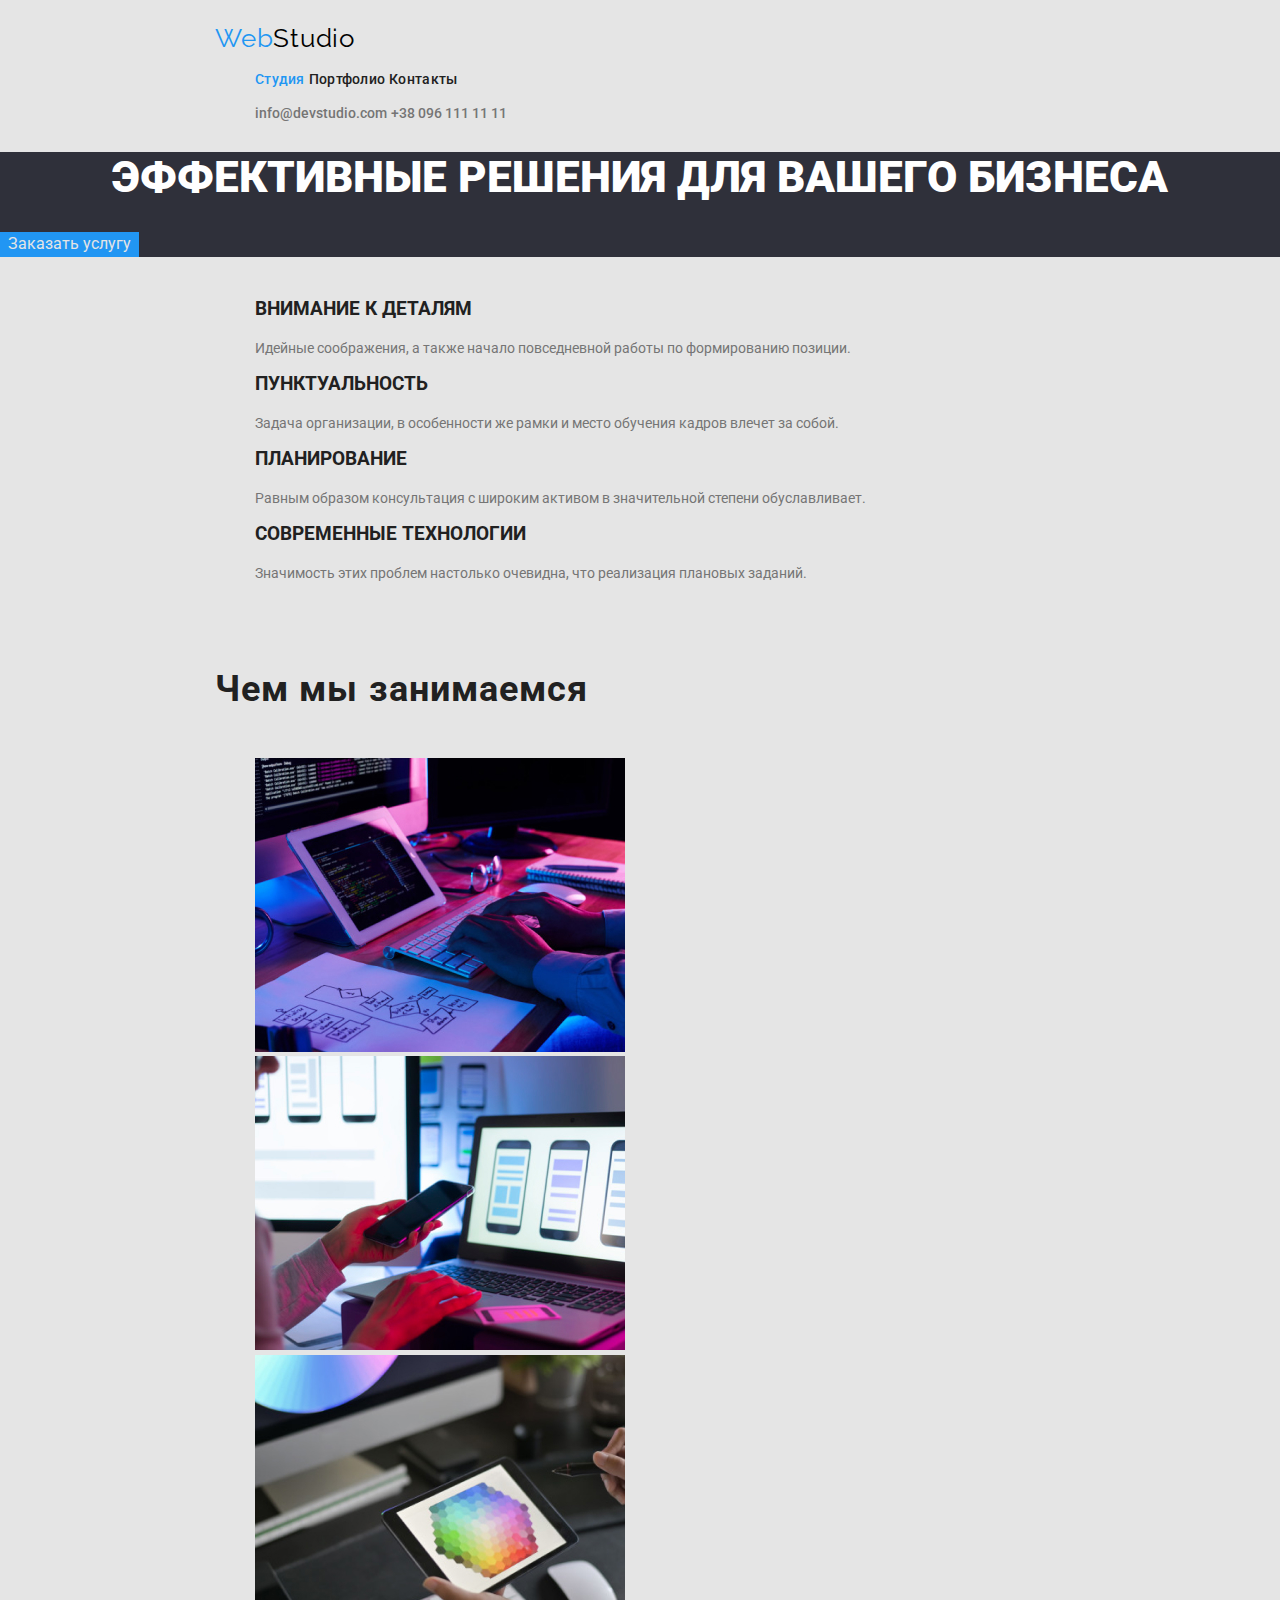
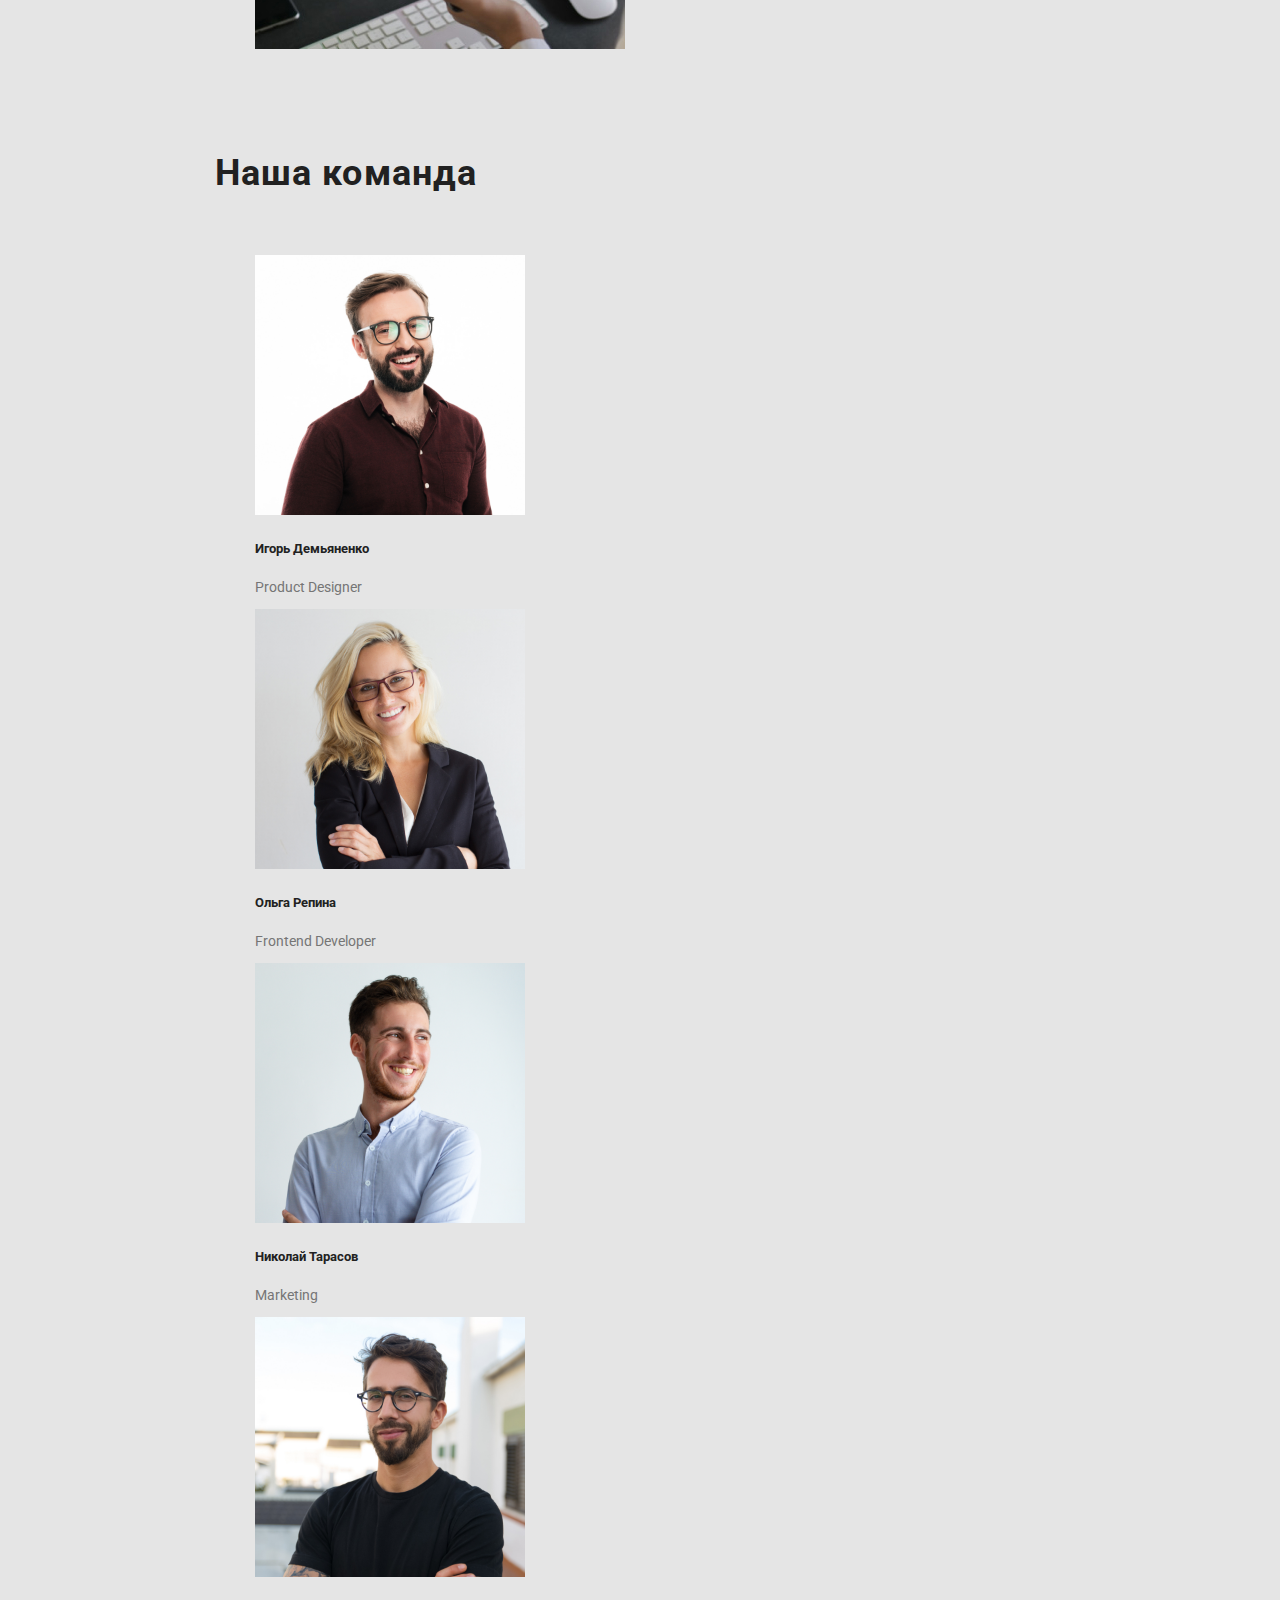
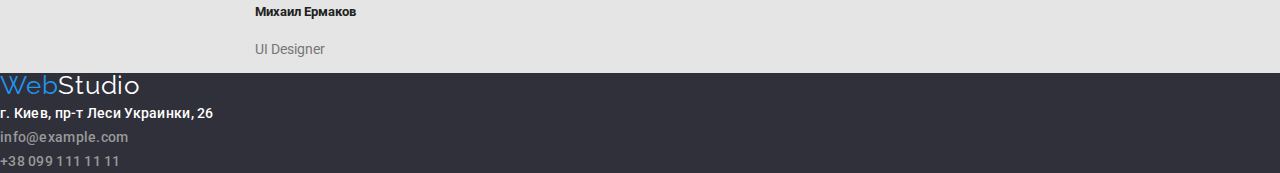
==== commit b750b66a: "Добавляет пробные правки к дз3" ====
--- a/index.html
+++ b/index.html
@@ -5,27 +5,29 @@
     <meta name="viewport" content="width=device-width, initial-scale=1.0">
     <title>Cтудия</title>
     <link href="https://fonts.googleapis.com/css2?family=Raleway:wght@700&family=Roboto:wght@400;500;700;900&display=swap" rel="stylesheet">
-    <link rel="stylesheet" href="./css/common.css">
+   <link rel="stylesheet" href="https://cdnjs.cloudflare.com/ajax/libs/modern-normalize/1.0.0/modern-normalize.min.css">
+   <link rel="stylesheet" href="./css/common.css">
     <link rel="stylesheet" href="./css/styles.css">
 </head>
 <body class="page">
 
 <!--Шапка сайта-->
 <header>
+    <div class="container">
     <nav>
         <a href="index.html" class="logo">Web<span class="accent">Studio</span>
         </a>
-
         <ul class="site-nav-list">
-            <li><a href="" class="a current"><span class="color-page">Cтудия</span></a></li>
-            <li><a href="./portfolio.html" class="a current">Портфолио </a></li>
-            <li><a href="#contacts" class="a current">Контакты</a></li>
+            <li class="menu"><a href="" class="a current"><span class="color-page">Cтудия</span></a></li>
+            <li class="menu"><a href="./portfolio.html" class="a current">Портфолио </a></li>
+            <li class="menu"><a href="#contacts" class="a current">Контакты</a></li>
         </ul>
     </nav>
     <ul class="site-nav-list-address">
-        <li><a href="mailto:info@devstudio.com" class="a current"><span class="color-address">info@devstudio.com</span></a></li>
-        <li><a href="tel:+380961111111" class="a current"><span class="color-address">+38 096 111 11 11</span></a></li>
+        <li class="menu"><a href="mailto:info@devstudio.com" class="a current"><span class="color-address">info@devstudio.com</span></a></li>
+        <li class="menu"><a href="tel:+380961111111" class="a current"><span class="color-address">+38 096 111 11 11</span></a></li>
     </ul>
+    </div>
 </header>
 <main>
     <!--Герой-->
@@ -33,6 +35,7 @@
             <h1 class="hero-title"><span class="hero-name">ЭФФЕКТИВНЫЕ РЕШЕНИЯ ДЛЯ ВАШЕГО БИЗНЕСА</span></h1>
             <button type="button" class="button-primary">Заказать услугу</button>
         </section>
+    <div class="container">
     <section class="section">
     <!---<h2 class="section-title">О нас</h2>-->
     <ul>
@@ -54,7 +57,9 @@
        </li>
     </ul>
     </section>
+    </div>
     <!--Наши работы-->
+    <div class="container">
     <section>
         <h4 class="section-title">Чем мы занимаемся</h4>
         <ul>
@@ -63,7 +68,9 @@
         <li><img src="images/фото3.jpg" alt="Создадим дизайн по вашим критериям" width="370"></li>
         </ul>
     </section>
+    </div>
     <!--Наша команда-->
+    <div class="container">
     <section class="section">
         <h5 class="section-title">Наша команда</h5>
     <ul>
@@ -88,6 +95,7 @@
             </li>
             </ul>
         </section>
+        </div>
 </main>
 
 <!--Футер-->
--- a/css/styles.css
+++ b/css/styles.css
@@ -224,8 +224,27 @@
 }
 
 
-/*шрифты страница портфолио и студия
-шапка веб студия - Raleway
-шапка и основное - Roboto
-футер- Roboto
-*/+.container{
+    width: 1200px;
+    padding-left: 215px;
+    padding-top: 24px;
+}
+
+.list {
+    list-style: none;
+    margin: 0;
+    padding: 0;
+}
+
+.link {
+    color: inherit;
+    text-decoration: none;
+}
+
+.menu{
+    display: inline-flex;
+}
+
+.menu-item:not(:last-child){
+    margin-right: 1078px;
+}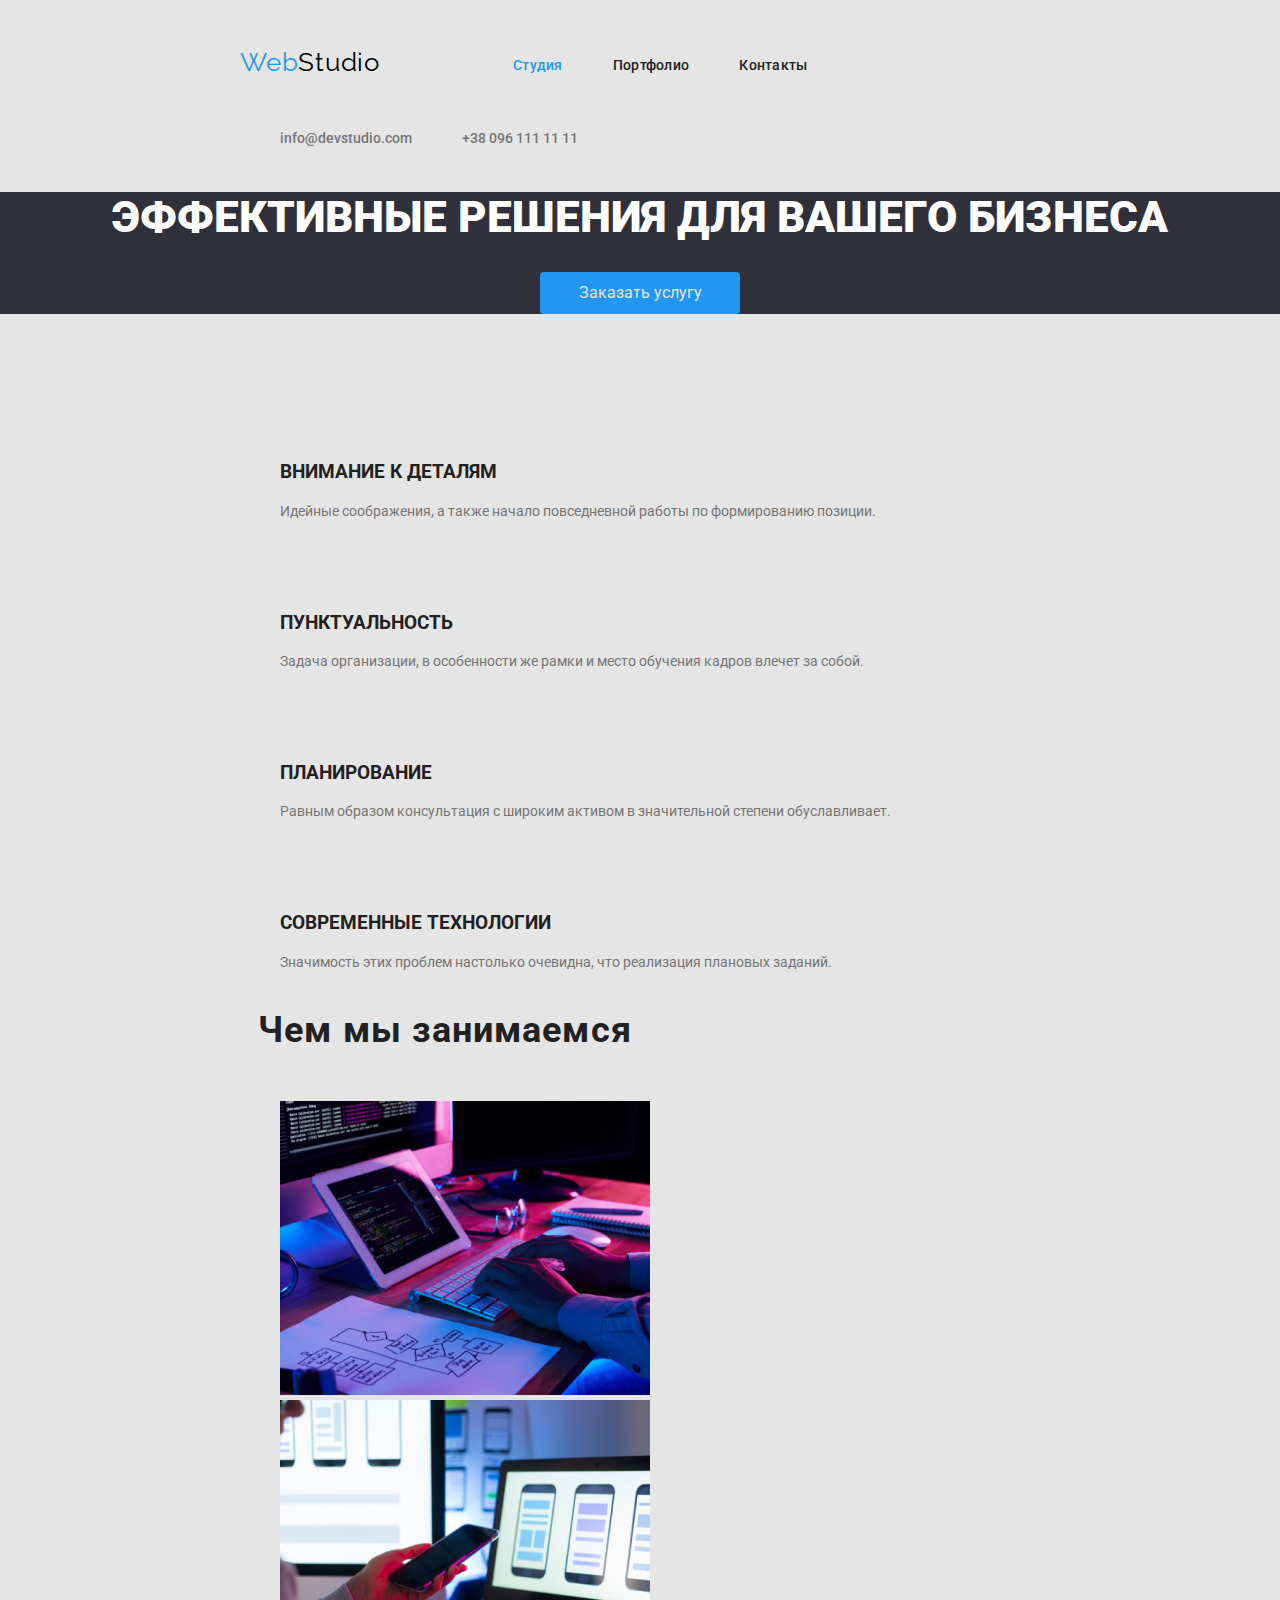
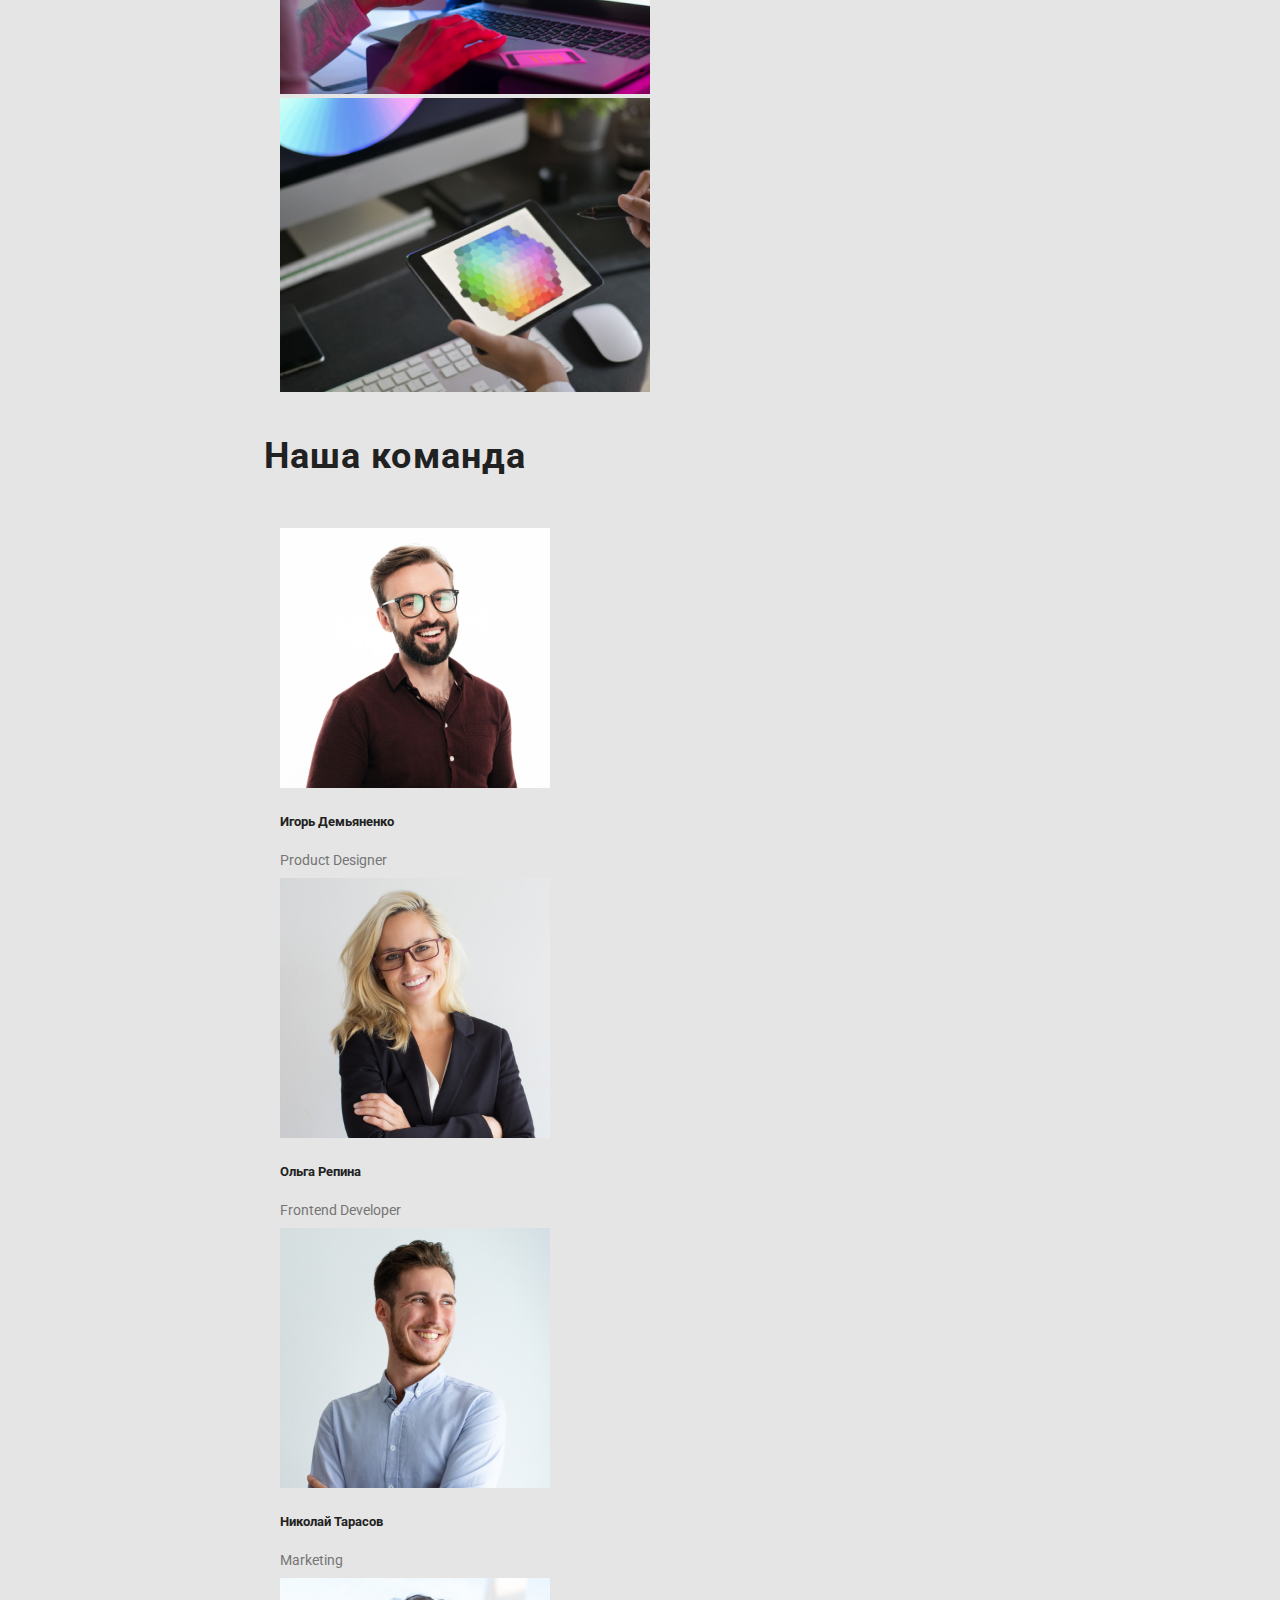
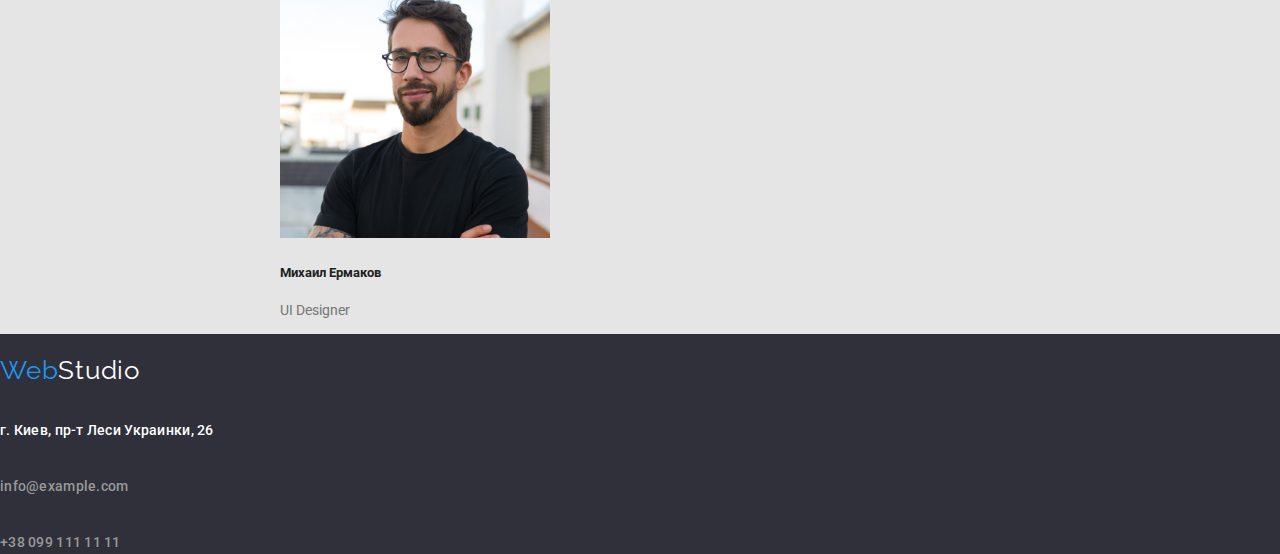
==== commit ea7ae9d8: "Добавляет размещение шапки" ====
--- a/index.html
+++ b/index.html
@@ -12,20 +12,20 @@
 <body class="page">
 
 <!--Шапка сайта-->
-<header>
-    <div class="container">
-    <nav>
+<header class="page-header">
+    <nav class="container main-nav">
         <a href="index.html" class="logo">Web<span class="accent">Studio</span>
         </a>
         <ul class="site-nav-list">
-            <li class="menu"><a href="" class="a current"><span class="color-page">Cтудия</span></a></li>
-            <li class="menu"><a href="./portfolio.html" class="a current">Портфолио </a></li>
-            <li class="menu"><a href="#contacts" class="a current">Контакты</a></li>
+            <li><a href="" class="a current"><span class="color-page">Cтудия</span></a></li>
+            <li><a href="./portfolio.html" class="a current">Портфолио </a></li>
+            <li><a href="#contacts" class="a current">Контакты</a></li>
         </ul>
     </nav>
+    <div class="container">
     <ul class="site-nav-list-address">
-        <li class="menu"><a href="mailto:info@devstudio.com" class="a current"><span class="color-address">info@devstudio.com</span></a></li>
-        <li class="menu"><a href="tel:+380961111111" class="a current"><span class="color-address">+38 096 111 11 11</span></a></li>
+        <li class="item"><a href="mailto:info@devstudio.com" class="a current"><span class="color-address">info@devstudio.com</span></a></li>
+        <li class="item"><a href="tel:+380961111111" class="a current"><span class="color-address">+38 096 111 11 11</span></a></li>
     </ul>
     </div>
 </header>
@@ -33,26 +33,27 @@
     <!--Герой-->
         <section class="hero">
             <h1 class="hero-title"><span class="hero-name">ЭФФЕКТИВНЫЕ РЕШЕНИЯ ДЛЯ ВАШЕГО БИЗНЕСА</span></h1>
-            <button type="button" class="button-primary">Заказать услугу</button>
+            <div class="center">
+            <button type="button" class="button-primary">Заказать услугу</button></div>
         </section>
     <div class="container">
     <section class="section">
     <!---<h2 class="section-title">О нас</h2>-->
     <ul>
         <li>
-           <h3>ВНИМАНИЕ К ДЕТАЛЯМ</h3>
+           <h3 class="heading">ВНИМАНИЕ К ДЕТАЛЯМ</h3>
            <p class="paragraph">Идейные соображения, а также начало повседневной работы по формированию позиции.</p>
        </li>
        <li>
-           <h3>ПУНКТУАЛЬНОСТЬ</h3>
+           <h3 class="heading">ПУНКТУАЛЬНОСТЬ</h3>
            <p class="paragraph">Задача организации, в особенности же рамки и место обучения кадров влечет за собой.</p>
        </li>
        <li>
-           <h3>ПЛАНИРОВАНИЕ</h3>
+           <h3 class="heading">ПЛАНИРОВАНИЕ</h3>
            <p class="paragraph">Равным образом консультация с широким активом в значительной степени обуславливает.</p>
        </li>
        <li>
-           <h3>СОВРЕМЕННЫЕ ТЕХНОЛОГИИ</h3>
+           <h3 class="heading">СОВРЕМЕННЫЕ ТЕХНОЛОГИИ</h3>
            <p class="paragraph">Значимость этих проблем настолько очевидна, что реализация плановых заданий.</p>
        </li>
     </ul>
--- a/css/styles.css
+++ b/css/styles.css
@@ -24,6 +24,9 @@
     line-height: 1,19px;
     letter-spacing: 0.03em;
     text-decoration: none;
+    margin-right: 93px;
+    margin-top: 24px;
+    display: inline-flex;
     
 }
 
@@ -44,6 +47,11 @@
 
 
 /*.site-nav*/
+.site-nav-list {
+    display: flex;
+    margin-top: 32px;
+}
+
 .site-nav-list a{
     color: var(--title-text-color);
     font-family: Roboto, sans-serif;
@@ -53,6 +61,8 @@
     line-height: 1,14px;
     text-decoration: none;
     letter-spacing: 0.02em;
+    margin-right:50px;
+    /*margin-left: 93px;*/
 }
 .site-nav-list .a:hover, 
 .site-nav-list .a:focus{
@@ -62,6 +72,18 @@
 .site-nav-list .a .current{
     color:var(--accent-color);
 
+}
+
+.site-nav-list-address {
+    display: inline-flex;
+}
+
+.site-nav-list-address .item+ .item{
+    margin-left: 50px;
+}
+
+.item{
+    display: flex;
 }
 
 .site-nav-list-address a{
@@ -82,6 +104,14 @@
     color:var(--accent-color);
 }
 
+.site-nav .item:last-child{
+    margin-right: 0;
+}
+
+.main-nav{
+     display: flex;
+}
+
 .color-page{
     color: #2196F3;
 }
@@ -92,6 +122,9 @@
     font-size: 36px;
     line-height: 1,7px;
     letter-spacing: 0.03em;
+    margin-bottom: 50px;
+    margin-top: 0;
+    text-align: center;
 }
 
 .section-paragraph{
@@ -106,10 +139,19 @@
 font-weight: 400;
 font-size: 14px;
 line-height: 1,7px;
+margin-top: 0;
+margin-bottom: 10px;
+}
+
+.heading{
+    margin-bottom: 10 px;
+    margin-top: 94px;
 }
 
 .hero {
 background-color: #2F303A;
+margin-top: 0;
+margin-bottom: 30px;
 }
 
 .hero-name{
@@ -124,8 +166,14 @@
     font-size: 44px;
     line-height: 1,36px;
     text-align: center;
+    /*margin-bottom: 30px;*/
 }
  
+/*style*/
+  .center { 
+    text-align: center;
+}
+
 /*buttun*/
 .button{
     color: var(--accent-color);
@@ -135,7 +183,7 @@
     line-height: 1,8px;
     font-weight: 700;
     text-decoration: none;
-    padding: 12px 24px;
+    /*padding: 12px 24px;*/
     display: inline-block;
     border: 1px solid black;
 }
@@ -144,6 +192,11 @@
     background-color: var(--accent-color);
     color: #E5E5E5;
     border-color: transparent;
+    display: inline-block;
+    min-width: 200px;
+    border-radius: 4px;
+    padding: 10px 32px;
+    text-align: center;
 }
 
 /*.button-secondary{
@@ -173,14 +226,18 @@
 appearance: none;
 border: 0;
 border-radius: 0;
-background: #ccc;
+/*background: #ccc;*/
 border-radius: 4px;
 background: #F5F4FA;
 color: #212121;
-padding: 8px 16px;
+/*padding: 8px 16px;*/
 font-size: 16px;
 font-family: Roboto, sans-serif;
 font-weight: 500;
+display: inline-block;
+min-width: 73px;
+padding: 6px 22px;
+text-align: center;
   }
 
 .btn:hover,
@@ -224,10 +281,32 @@
 }
 
 
+
+html{
+    box-sizing: border-box;
+}
+
+*,
+*::before,
+*::after {
+    box-sizing: inherit;
+}
+
 .container{
-    width: 1200px;
+    width: 1230px;
     padding-left: 215px;
+    padding-right: 215px;
     padding-top: 24px;
+    margin-right: auto;
+    margin-left: auto;
+    /*border-block-color: var(--accent-color);*/
+    display: flex;
+}
+
+.images{
+    display: block;
+    max-width: 100%;
+    height: auto;
 }
 
 .list {
@@ -241,10 +320,14 @@
     text-decoration: none;
 }
 
-.menu{
+/*.menu{
     display: inline-flex;
 }
-
-.menu-item:not(:last-child){
+*/
+/*.menu-item:not(:last-child){
     margin-right: 1078px;
+}*/
+
+.page-header{
+
 }